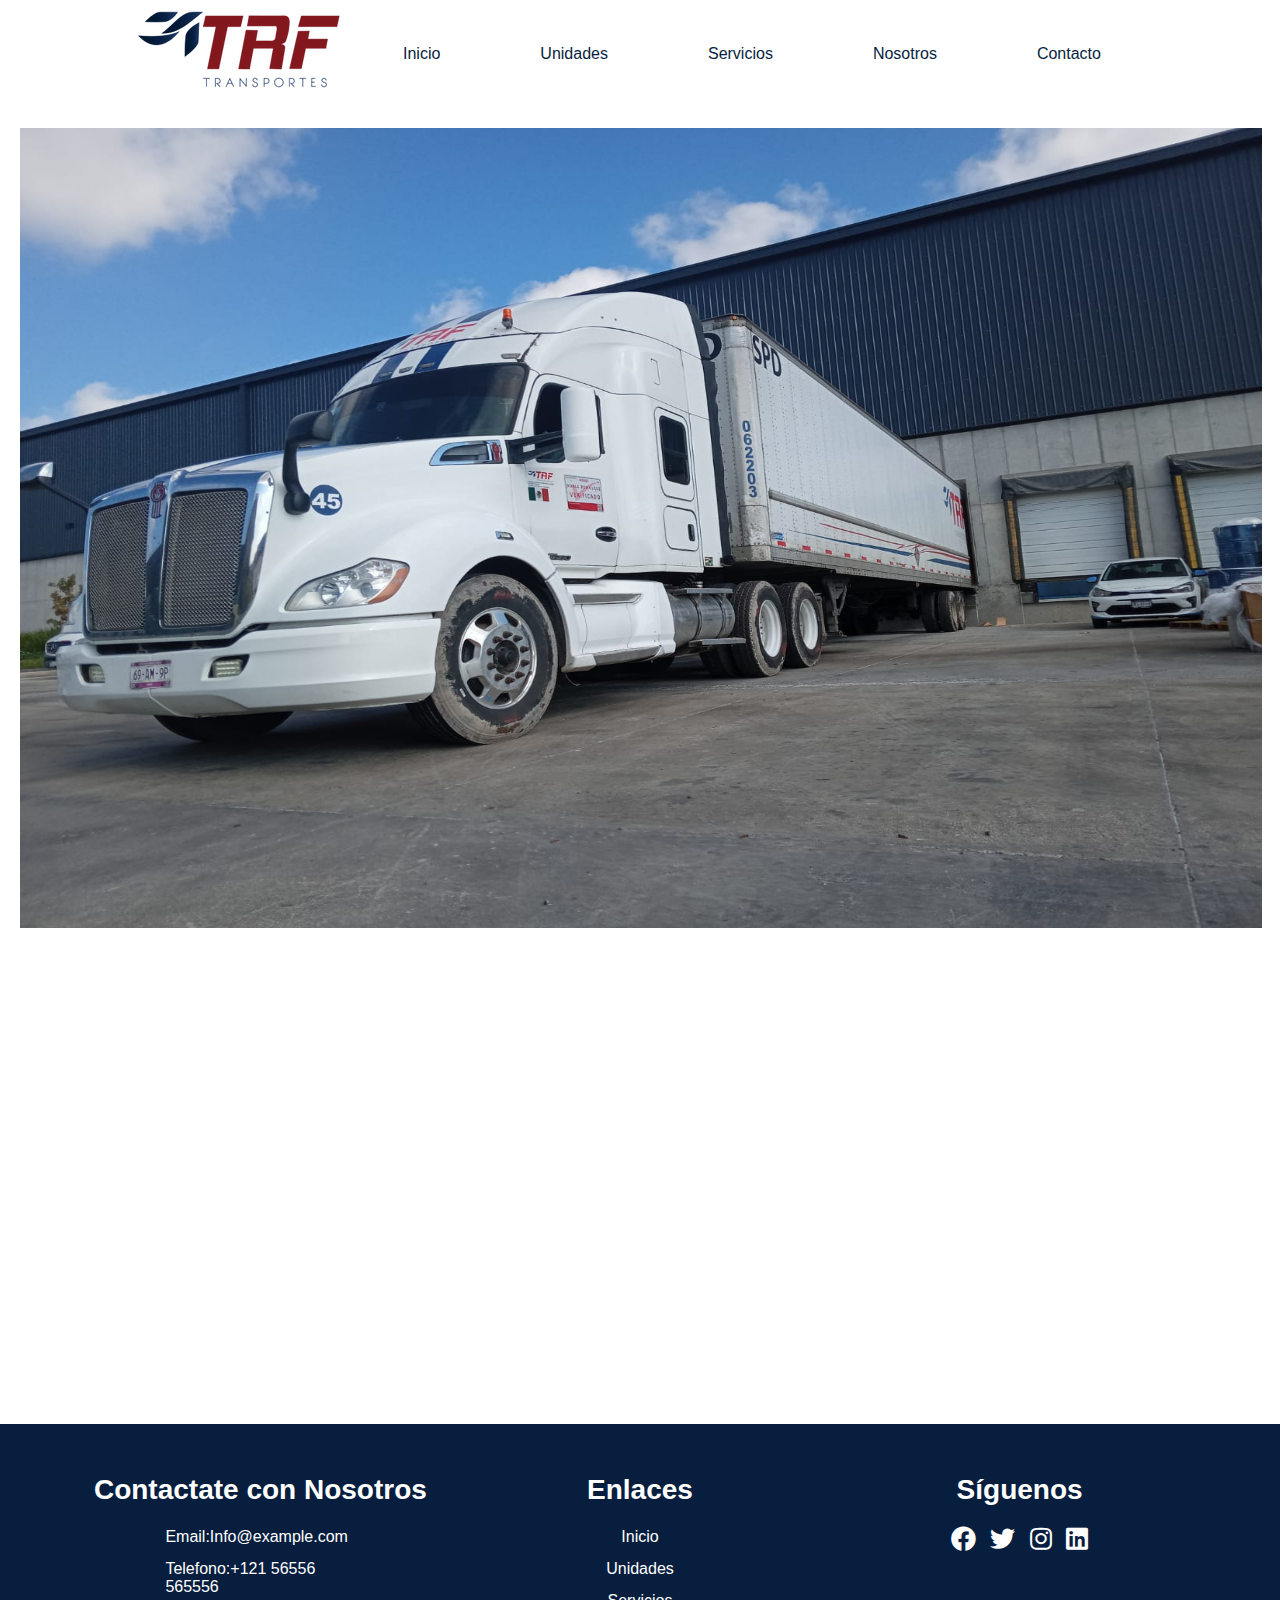
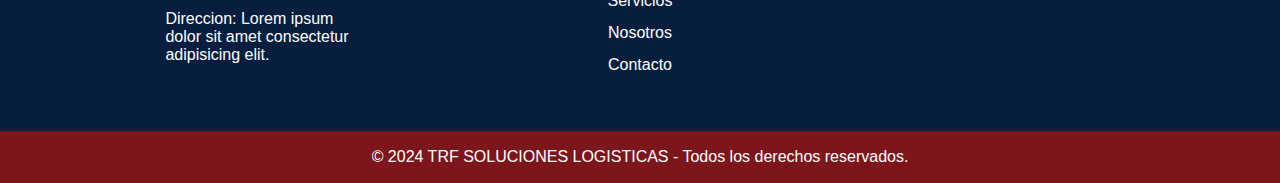
==== index.html @ c9418e79 "first commit" ====
<!DOCTYPE html>
<html lang="es">
<head>
    <meta charset="UTF-8">
    <meta name="viewport" content="width=device-width, initial-scale=1.0">
    <title>TRF SOLUCIONES LOGISTICAS</title>
    <link rel="stylesheet" href="estilos.css">
    <link rel="stylesheet" href="https://cdnjs.cloudflare.com/ajax/libs/font-awesome/5.15.4/css/all.min.css">

</head>
<body>

<header>
    <div class="logo">
        <img src="imagenes/trf.logo.webp" alt="Logo">
    </div>
    <a href="index.html">Inicio</a>
    <a href="Unidades.html">Unidades</a>
    <a href="servicios.html">Servicios</a>
    <a href="nosotros.html">Nosotros</a>
    <a href="contacto.html">Contacto</a>
</header>

<div>
    <img src="imagenes/tractoejemplo.JPG" alt="tractoejemplo" id="tractoindex">    
</div>
<div>
    <h1>Nuestra Ubicación</h1>
    <iframe src="https://www.google.com/maps/embed?pb=!1m17!1m12!1m3!1d6289.325781570268!2d-100.03019178567547!3d20.39708993966433!2m3!1f0!2f0!3f0!3m2!1i1024!2i768!4f13.1!3m2!1m1!2zMjDCsDIzJzQ2LjEiTiAxMDDCsDAxJzM3LjkiVw!5e0!3m2!1ses-419!2smx!4v1715113355228!5m2!1ses-419!2smx" width="600" height="450" style="border:0;" allowfullscreen="" loading="lazy" referrerpolicy="no-referrer-when-downgrade"></iframe>
</div>
<footer>
    <div class="container">
        <div class="footer-content">
            <h3>Contactate con Nosotros</h3>
            <p>Email:Info@example.com</p>
            <p>Telefono:+121 56556 565556</p>
            <p>Direccion: Lorem ipsum dolor sit amet consectetur adipisicing elit.</p>
        </div>
        <div class="footer-content">
            <h3>Enlaces</h3>
             <ul class="list">
                <li><a href="index.html">Inicio</a></li>
                <li><a href="Unidades.html">Unidades</a></li>
                <li><a href="servicios.html">Servicios</a></li>
                <li><a href="nosotros.html">Nosotros</a></li>
                <li><a href="contacto.html">Contacto</a></li>
             </ul>
        </div>
        <div class="footer-content">
            <h3>Síguenos</h3>
            <ul class="social-icons">
             <li><a href=""><i class="fab fa-facebook"></i></a></li>
             <li><a href=""><i class="fab fa-twitter"></i></a></li>
             <li><a href=""><i class="fab fa-instagram"></i></a></li>
             <li><a href=""><i class="fab fa-linkedin"></i></a></li>
            </ul>
            </div>
    </div>
    <div class="bottom-bar">
        <p>&copy;  2024 TRF SOLUCIONES LOGISTICAS - Todos los derechos reservados.</p>
    </div>
</footer>
</body>
</html>
---- estilos.css ----
body {
    font-family: Arial, sans-serif;
    margin: 0;
    padding: 0;
}
header {
    background-color: #ffffff;
    overflow: hidden;
    margin-left: 10%;
}
header a {
    float: left;
    display: block;
    color: #071e3e;
    text-align: center;
    padding: 45px 50px;
    text-decoration: none;
}
header a:hover {
    background-color: #071e3e;
    color: rgb(255, 243, 243);
}
.logo {
    float: left;
    padding: 5px;
}

#tractoindex{
    padding: 20px;
    width: 97%;
    height: 800PX;
}

/* Estilos para la página de unidades */
.contenedor-unidades {
    display: flex;
    flex-wrap: wrap;
    justify-content: space-around;
    padding: 20px;
}

.unidad {
    width: 300px;
    margin-bottom: 20px;
    box-shadow: 0 4px 8px rgba(0, 0, 0, 0.1);
    border-radius: 10px;
    overflow: hidden;
}

.unidad img {
    width: 100%;
    height: auto;
    border-radius: 10px 10px 0 0; /* Redondea solo la esquina superior */
}

.descripcion {
    padding: 15px;
    background-color: #f8f9fa;
}

.descripcion h3 {
    margin-top: 0;
}

.descripcion p {
    margin-bottom: 0;
}



/* Estilos para la sección de nosotros */
.contenido-nosotros {
    margin-bottom: 40px;
}

.mision-vision-valores {
    display: flex;
    justify-content: space-between;
}

.mision,
.vision,
.valores {
    flex: 1;
    text-align: center;
    padding: 20px;
    border: 1px solid #ccc;
    border-radius: 5px;
}

.mision h2,
.vision h2,
.valores h2 {
    margin-top: 0;
}

.valores ul {
    padding: 0;
    list-style: none;
}

.valores ul li {
    margin-bottom: 5px;
}

/*Estilos para footer */

*{
    margin: 0;
    padding: 0;
    font-family: Arial, Helvetica, sans-serif;
    font-size: 16px;
    color: white;
}
footer{
    background: #071e3e;
    padding-top: 50px;
}
.container{
    width: 1140px;
    margin: auto;
    display: flex;
    justify-content: center;
}
.footer-content{
    width: 33.3%;
}
h3{
    font-size: 28px;
    margin-bottom: 15px;
    text-align: center;
}
.footer-content p{
    width:190px;
    margin: auto;
    padding: 7px;
}
.footer-content ul{
    text-align: center;
}
.list{
    padding: 0;
}
.list li{
    width: auto;
    text-align: center;
    list-style-type:none;
    padding: 7px;
    position: relative;
}
.list li::before{
    content: '';
    position: absolute;
    transform: translate(-50%,-50%);
    left: 50%;
    top: 100%;
    width: 0;
    height: 2px;
    background: #7c161c;
    transition-duration: .5s;
}
.list li:hover::before{
    width: 70px;
}
.social-icons{
    text-align: center;
    padding: 0;
}
.social-icons li{
    display: inline-block;
    text-align: center;
    padding: 5px;
}
.social-icons i{
    color: white;
    font-size: 25px;
}
a{
    text-decoration: none;
}
a:hover{
    color: #ffffff;
}
.social-icons i:hover{
    color: #7c161c;
}
.bottom-bar{
    background: #7c161c;
    text-align: center;
    padding: 10px 0;
    margin-top: 50px;
}
.bottom-bar p{
    color: #ffffff;
    margin: 0;
    font-size: 16px;
    padding: 7px;
}
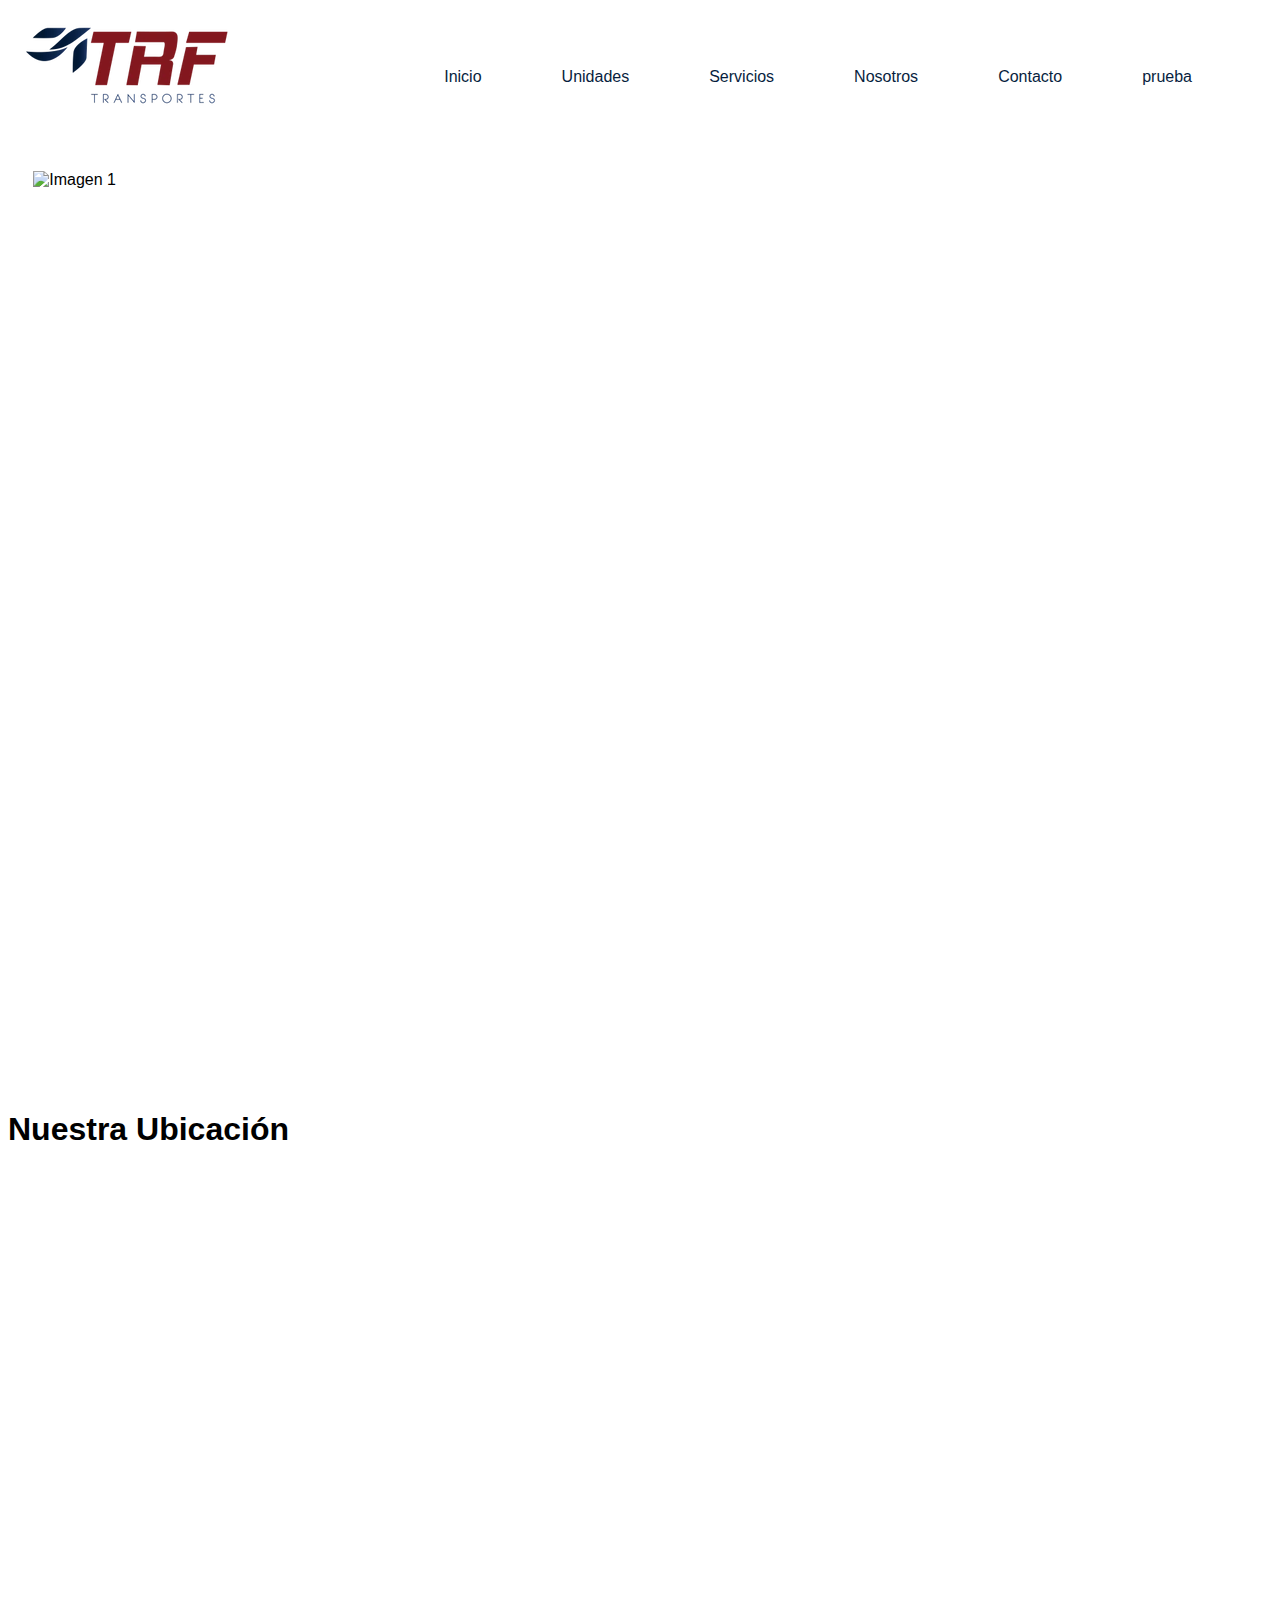
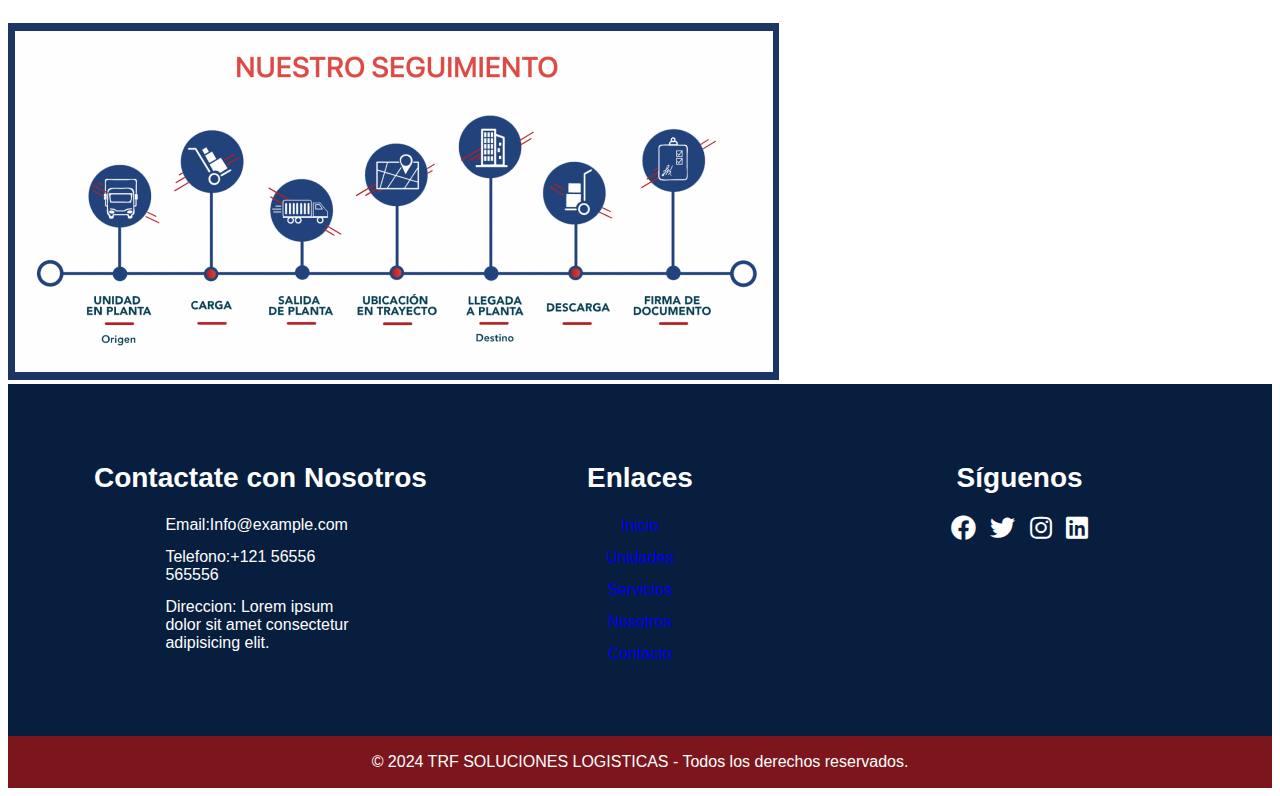
==== commit 20440756: "first commit" ====
--- a/index.html
+++ b/index.html
@@ -6,59 +6,81 @@
     <title>TRF SOLUCIONES LOGISTICAS</title>
     <link rel="stylesheet" href="estilos.css">
     <link rel="stylesheet" href="https://cdnjs.cloudflare.com/ajax/libs/font-awesome/5.15.4/css/all.min.css">
-
+    <script src="script.js"></script>
 </head>
 <body>
+    <header>
+        <div class="logo">
+            <img src="imagenes/trf.logo.webp" alt="Logo">
+        </div>
+        <nav>
+            <a href="index.html">Inicio</a>
+            <a href="Unidades.html">Unidades</a>
+            <a href="servicios.html">Servicios</a>
+            <a href="nosotros.html">Nosotros</a>
+            <a href="contacto.html">Contacto</a>
+            <a href="prueba.html">prueba</a>
 
-<header>
-    <div class="logo">
-        <img src="imagenes/trf.logo.webp" alt="Logo">
+            
+    </nav>
+    </header>
+
+    <div class="carousel">
+        <div class="carousel-inner">
+            <div class="carousel-item active">
+                <img src="imagenes/montana.jpg" alt="Imagen 1">
+            </div>
+            <div class="carousel-item">
+                <img src="imagenes/carr1.jpg" alt="Imagen 2">
+            </div>
+            <div class="carousel-item">
+                <img src="imagenes/tractoejemplo.JPG" alt="Imagen 3">
+            </div>
+        </div>
+        <a class="carousel-control prev" onclick="prevSlide()">&#10094;</a>
+        <a class="carousel-control next" onclick="nextSlide()">&#10095;</a>
     </div>
-    <a href="index.html">Inicio</a>
-    <a href="Unidades.html">Unidades</a>
-    <a href="servicios.html">Servicios</a>
-    <a href="nosotros.html">Nosotros</a>
-    <a href="contacto.html">Contacto</a>
-</header>
 
-<div>
-    <img src="imagenes/tractoejemplo.JPG" alt="tractoejemplo" id="tractoindex">    
-</div>
-<div>
-    <h1>Nuestra Ubicación</h1>
-    <iframe src="https://www.google.com/maps/embed?pb=!1m17!1m12!1m3!1d6289.325781570268!2d-100.03019178567547!3d20.39708993966433!2m3!1f0!2f0!3f0!3m2!1i1024!2i768!4f13.1!3m2!1m1!2zMjDCsDIzJzQ2LjEiTiAxMDDCsDAxJzM3LjkiVw!5e0!3m2!1ses-419!2smx!4v1715113355228!5m2!1ses-419!2smx" width="600" height="450" style="border:0;" allowfullscreen="" loading="lazy" referrerpolicy="no-referrer-when-downgrade"></iframe>
-</div>
-<footer>
-    <div class="container">
-        <div class="footer-content">
-            <h3>Contactate con Nosotros</h3>
-            <p>Email:Info@example.com</p>
-            <p>Telefono:+121 56556 565556</p>
-            <p>Direccion: Lorem ipsum dolor sit amet consectetur adipisicing elit.</p>
+    <div>
+        <h1>Nuestra Ubicación</h1>
+        <iframe src="https://www.google.com/maps/embed?pb=!1m17!1m12!1m3!1d6289.325781570268!2d-100.03019178567547!3d20.39708993966433!2m3!1f0!2f0!3f0!3m2!1i1024!2i768!4f13.1!3m2!1m1!2zMjDCsDIzJzQ2LjEiTiAxMDDCsDAxJzM3LjkiVw!5e0!3m2!1ses-419!2smx!4v1715113355228!5m2!1ses-419!2smx" width="600" height="450" style="border:0;" allowfullscreen="" loading="lazy" referrerpolicy="no-referrer-when-downgrade"></iframe>
+    </div>
+    <div class="seguimiento">
+        <img src="imagenes/seguimiento.png" alt="seguimiento">
+    </div>
+    <footer>
+        <div class="container">
+            <div class="footer-content">
+                <h3>Contactate con Nosotros</h3>
+                <p>Email:Info@example.com</p>
+                <p>Telefono:+121 56556 565556</p>
+                <p>Direccion: Lorem ipsum dolor sit amet consectetur adipisicing elit.</p>
+            </div>
+            <div class="footer-content">
+                <h3>Enlaces</h3>
+                <ul class="list">
+                    <li><a href="index.html">Inicio</a></li>
+                    <li><a href="Unidades.html">Unidades</a></li>
+                    <li><a href="servicios.html">Servicios</a></li>
+                    <li><a href="nosotros.html">Nosotros</a></li>
+                    <li><a href="contacto.html">Contacto</a></li>
+                </ul>
+            </div>
+            <div class="footer-content">
+                <h3>Síguenos</h3>
+                <ul class="social-icons">
+                    <li><a href=""><i class="fab fa-facebook"></i></a></li>
+                    <li><a href=""><i class="fab fa-twitter"></i></a></li>
+                    <li><a href=""><i class="fab fa-instagram"></i></a></li>
+                    <li><a href=""><i class="fab fa-linkedin"></i></a></li>
+                </ul>
+            </div>
         </div>
-        <div class="footer-content">
-            <h3>Enlaces</h3>
-             <ul class="list">
-                <li><a href="index.html">Inicio</a></li>
-                <li><a href="Unidades.html">Unidades</a></li>
-                <li><a href="servicios.html">Servicios</a></li>
-                <li><a href="nosotros.html">Nosotros</a></li>
-                <li><a href="contacto.html">Contacto</a></li>
-             </ul>
+        <div class="bottom-bar">
+            <p>&copy;  2024 TRF SOLUCIONES LOGISTICAS - Todos los derechos reservados.</p>
         </div>
-        <div class="footer-content">
-            <h3>Síguenos</h3>
-            <ul class="social-icons">
-             <li><a href=""><i class="fab fa-facebook"></i></a></li>
-             <li><a href=""><i class="fab fa-twitter"></i></a></li>
-             <li><a href=""><i class="fab fa-instagram"></i></a></li>
-             <li><a href=""><i class="fab fa-linkedin"></i></a></li>
-            </ul>
-            </div>
-    </div>
-    <div class="bottom-bar">
-        <p>&copy;  2024 TRF SOLUCIONES LOGISTICAS - Todos los derechos reservados.</p>
-    </div>
-</footer>
+    </footer>
+
+    <script src="scripts.js"></script>
 </body>
 </html>
--- a/estilos.css
+++ b/estilos.css
@@ -1,34 +1,38 @@
 body {
     font-family: Arial, sans-serif;
-    margin: 0;
-    padding: 0;
+    background-color: white;
 }
 header {
-    background-color: #ffffff;
+    background-color: rgb(255, 255, 255);
     overflow: hidden;
-    margin-left: 10%;
+    margin-left: 0%;
 }
 header a {
-    float: left;
+    float: right;
     display: block;
     color: #071e3e;
     text-align: center;
-    padding: 45px 50px;
+    padding: 30px 40px;
     text-decoration: none;
 }
+
+header nav{
+    float: right;
+    display: flex;
+    color: #071e3e;
+    text-align: center;
+    padding: 30px 40px;
+    text-decoration: none;
+}
+
 header a:hover {
     background-color: #071e3e;
     color: rgb(255, 243, 243);
+    border-radius: 10px;
 }
 .logo {
     float: left;
-    padding: 5px;
-}
-
-#tractoindex{
-    padding: 20px;
-    width: 97%;
-    height: 800PX;
+    padding: 1%;
 }
 
 /* Estilos para la página de unidades */
@@ -103,55 +107,61 @@
     margin-bottom: 5px;
 }
 
-/*Estilos para footer */
-
-*{
-    margin: 0;
-    padding: 0;
-    font-family: Arial, Helvetica, sans-serif;
-    font-size: 16px;
-    color: white;
-}
-footer{
+/* Estilos para footer */
+footer {
     background: #071e3e;
     padding-top: 50px;
-}
-.container{
+    color: white; /* Establecer el color de las letras del pie de página */
+}
+
+/* Selector específico para el texto del pie de página */
+footer p {
+    color: white; /* Cambiar el color del texto del pie de página a blanco */
+}
+
+.container {
     width: 1140px;
     margin: auto;
     display: flex;
     justify-content: center;
 }
-.footer-content{
+
+.footer-content {
     width: 33.3%;
 }
-h3{
+
+h3 {
     font-size: 28px;
     margin-bottom: 15px;
     text-align: center;
 }
-.footer-content p{
-    width:190px;
+
+.footer-content p {
+    width: 190px;
     margin: auto;
     padding: 7px;
 }
-.footer-content ul{
-    text-align: center;
-}
-.list{
+
+.footer-content ul {
+    text-align: center;
+}
+
+.list {
     padding: 0;
 }
-.list li{
+
+.list li {
     width: auto;
     text-align: center;
-    list-style-type:none;
+    list-style-type: none;
     padding: 7px;
     position: relative;
 }
-.list li::before{
+
+.list li::before {
     content: '';
     position: absolute;
-    transform: translate(-50%,-50%);
+    transform: translate(-50%, -50%);
     left: 50%;
     top: 100%;
     width: 0;
@@ -159,42 +169,194 @@
     background: #7c161c;
     transition-duration: .5s;
 }
-.list li:hover::before{
+
+.list li:hover::before {
     width: 70px;
 }
-.social-icons{
+
+.social-icons {
     text-align: center;
     padding: 0;
 }
-.social-icons li{
+
+.social-icons li {
     display: inline-block;
     text-align: center;
     padding: 5px;
 }
-.social-icons i{
+
+.social-icons i {
     color: white;
     font-size: 25px;
 }
-a{
+
+a {
     text-decoration: none;
 }
-a:hover{
+
+a:hover {
     color: #ffffff;
 }
-.social-icons i:hover{
+
+.social-icons i:hover {
     color: #7c161c;
 }
-.bottom-bar{
+
+.bottom-bar {
     background: #7c161c;
     text-align: center;
     padding: 10px 0;
     margin-top: 50px;
 }
-.bottom-bar p{
+
+.bottom-bar p {
     color: #ffffff;
     margin: 0;
     font-size: 16px;
     padding: 7px;
 }
 
-
+/* estilos para la seccion de nosotros */
+/* Estilos para la sección de contacto */
+.container-contacto {
+    display: flex;
+    justify-content: space-between; /* Distribuye los elementos en el contenedor */
+    align-items: flex-start; /* Alinea los elementos en la parte superior */
+    padding: 50px 0;
+}
+
+.contacto-info {
+    width: 45%; /* Ancho de la parte de la información de contacto */
+}
+
+.formulario-contacto {
+    width: 45%; /* Ancho del formulario */
+}
+
+/* Estilos para el formulario */
+.formulario-contacto form {
+    padding: 20px;
+    background-color: #f8f9fa; /* Color de fondo del formulario */
+    border-radius: 10px;
+    box-shadow: 0 0 10px rgba(0, 0, 0, 0.1); /* Sombra */
+}
+
+.formulario-contacto .form-label {
+    display: block;
+    margin-bottom: 10px;
+    font-weight: bold;
+}
+
+.formulario-contacto .form-control,
+.formulario-contacto .form-select,
+.formulario-contacto .form-textarea {
+    width: 100%;
+    padding: 10px;
+    margin-bottom: 20px;
+    border: 1px solid #ccc;
+    border-radius: 5px;
+    box-sizing: border-box;
+}
+
+.formulario-contacto .btn-submit {
+    background-color: #071e3e; /* Color de fondo del botón */
+    color: white; /* Color del texto del botón */
+    padding: 10px 20px;
+    border: none;
+    border-radius: 5px;
+    cursor: pointer;
+    font-size: 16px;
+}
+
+.formulario-contacto .btn-submit:hover {
+    background-color: #04345e; /* Cambia el color de fondo al pasar el mouse */
+}
+
+/*servicios ---------------------------------*/
+
+/* Estilos para la sección de servicios */
+#servicios {
+    background-color: #f9f9f9;
+    padding: 50px 0;
+    text-align: center;
+}
+
+.contenido-servicios {
+    max-width: 1200px;
+    margin: 0 auto;
+    display: flex;
+    flex-wrap: wrap;
+    justify-content: space-around;
+    align-items: stretch; /* Alinear elementos verticalmente */
+}
+
+.servicio {
+    width: 45%;
+    margin-bottom: 30px;
+    padding: 20px;
+    background-color: #fff;
+    box-shadow: 0 4px 8px rgba(0, 0, 0, 0.1);
+    display: flex;
+    flex-direction: column; /* Mostrar elementos en columna */
+    align-items: center; /* Alinear elementos al centro */
+    text-align: center;
+}
+
+.servicio img {
+    max-width: 150px; /* Tamaño máximo de la imagen */
+    height: auto;
+    margin-bottom: 20px; /* Espacio inferior entre la imagen y el texto */
+}
+
+/* Estilos para dispositivos móviles */
+@media only screen and (max-width: 768px) {
+    .servicio {
+        width: 90%; /* Ancho del servicio al 90% en dispositivos móviles */
+    }
+
+    .servicio img {
+        max-width: 100%; /* Ajustar el ancho máximo de la imagen en dispositivos móviles */
+    }
+}
+
+/*carrucel */
+
+.carousel {
+    position: relative;
+    max-width: 100%;
+    /*height: 30%;*/
+    margin: 2%;
+    overflow: hidden;
+}
+
+.carousel-inner {
+    display: flex;
+    transition: transform 0.5s ease-in-out;
+}
+
+.carousel-item {
+    min-width: 100%;
+    box-sizing: border-box;
+}
+
+.carousel-item img {
+    width: 100%;
+}
+
+.carousel-control {
+    position: absolute;
+    top: 50%;
+    transform: translateY(-50%);
+    font-size: 2em;
+    color: white;
+    cursor: pointer;
+    user-select: none;
+}
+
+.carousel-control.prev {
+    left: 10px;
+}
+
+.carousel-control.next {
+    right: 10px;
+}
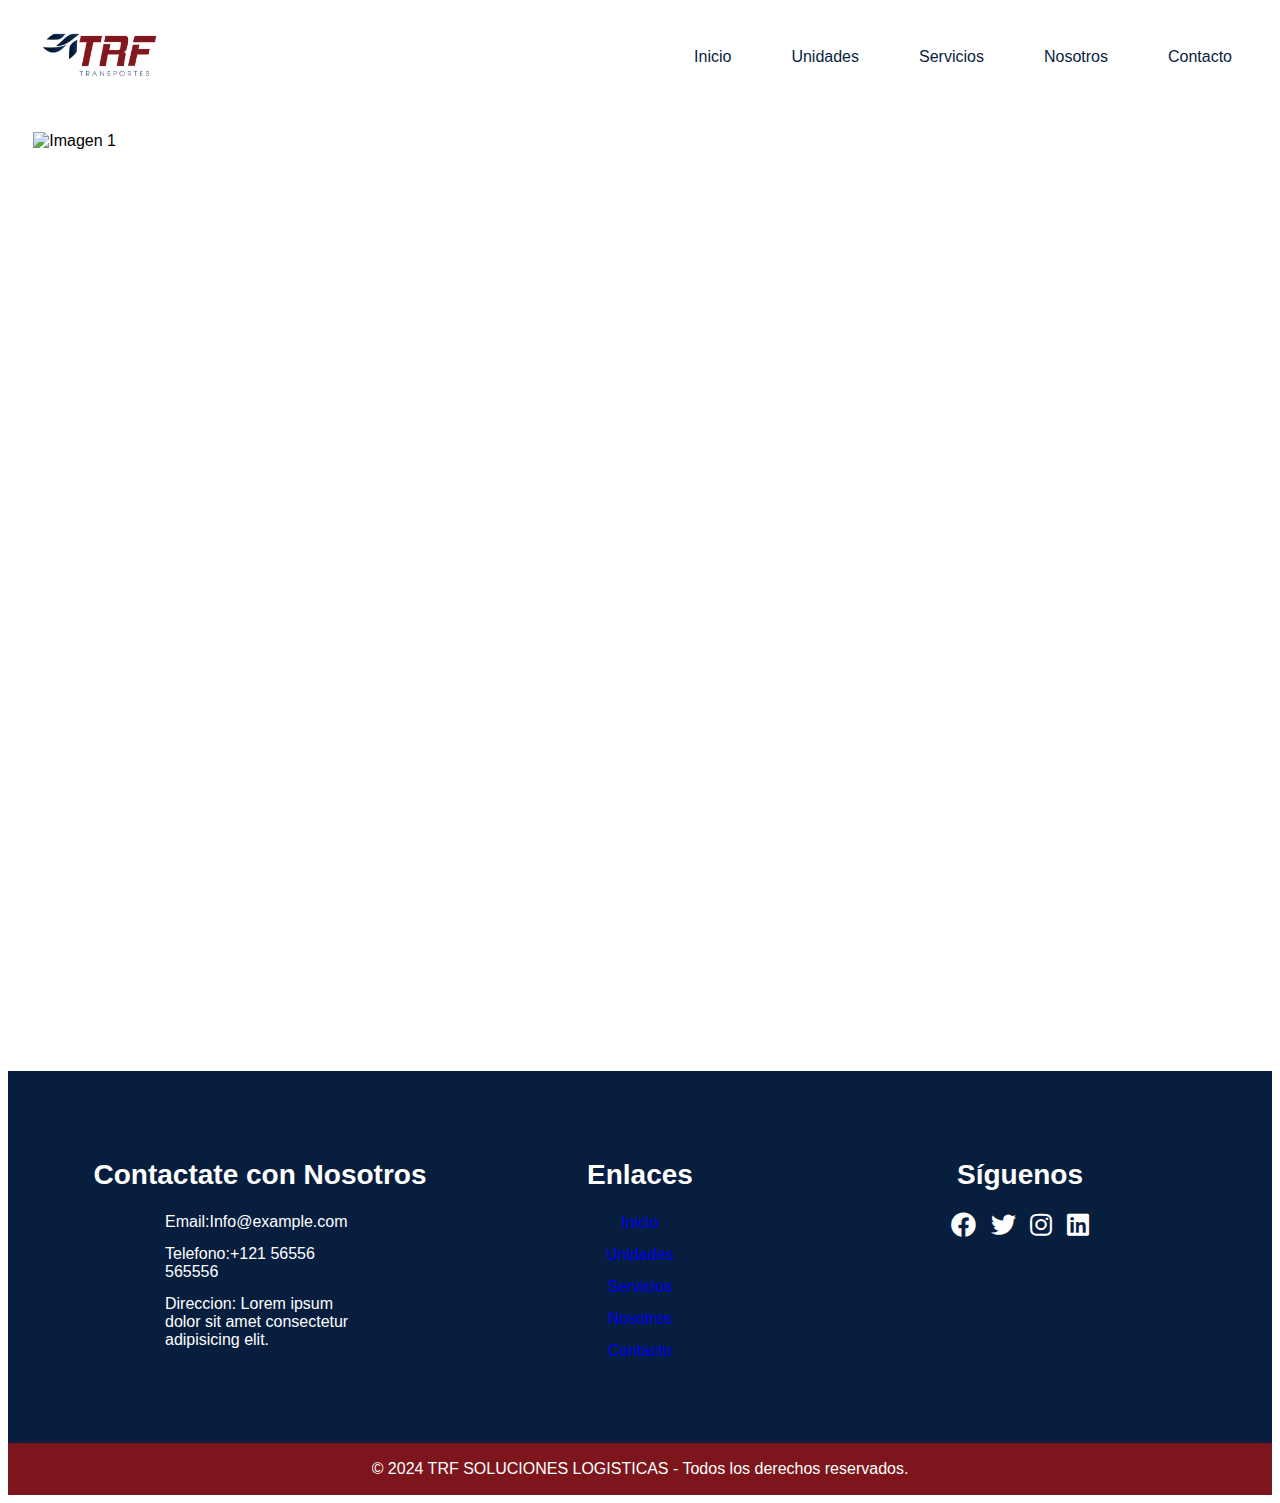
==== commit ec9405bc: "first commit" ====
--- a/index.html
+++ b/index.html
@@ -15,15 +15,22 @@
         </div>
         <nav>
             <a href="index.html">Inicio</a>
-            <a href="Unidades.html">Unidades</a>
+            <a href="unidades.html">Unidades</a>
             <a href="servicios.html">Servicios</a>
             <a href="nosotros.html">Nosotros</a>
             <a href="contacto.html">Contacto</a>
-            <a href="prueba.html">prueba</a>
-
-            
-    </nav>
+        </nav>
+        <div class="menu-icon">
+            <i class="fas fa-bars"></i>
+        </div>
     </header>
+    <script>
+        document.addEventListener('DOMContentLoaded', function() {
+            document.querySelector('.menu-icon').addEventListener('click', function() {
+                document.querySelector('nav').classList.toggle('active');
+            });
+        });
+    </script>
 
     <div class="carousel">
         <div class="carousel-inner">
@@ -41,13 +48,10 @@
         <a class="carousel-control next" onclick="nextSlide()">&#10095;</a>
     </div>
 
-    <div>
-        <h1>Nuestra Ubicación</h1>
-        <iframe src="https://www.google.com/maps/embed?pb=!1m17!1m12!1m3!1d6289.325781570268!2d-100.03019178567547!3d20.39708993966433!2m3!1f0!2f0!3f0!3m2!1i1024!2i768!4f13.1!3m2!1m1!2zMjDCsDIzJzQ2LjEiTiAxMDDCsDAxJzM3LjkiVw!5e0!3m2!1ses-419!2smx!4v1715113355228!5m2!1ses-419!2smx" width="600" height="450" style="border:0;" allowfullscreen="" loading="lazy" referrerpolicy="no-referrer-when-downgrade"></iframe>
-    </div>
-    <div class="seguimiento">
+   
+    <!--<div class="seguimiento">
         <img src="imagenes/seguimiento.png" alt="seguimiento">
-    </div>
+    </div>-->
     <footer>
         <div class="container">
             <div class="footer-content">
@@ -81,6 +85,6 @@
         </div>
     </footer>
 
-    <script src="scripts.js"></script>
+    <!--<script src="scripts.js"></script> -->
 </body>
 </html>
--- a/estilos.css
+++ b/estilos.css
@@ -1,27 +1,31 @@
 body {
     font-family: Arial, sans-serif;
-    background-color: white;
-}
+    background: white;
+}
+
+/* Estilos básicos para el header */
 header {
     background-color: rgb(255, 255, 255);
     overflow: hidden;
-    margin-left: 0%;
-}
-header a {
-    float: right;
-    display: block;
+    padding: 10px 20px;
+    display: flex;
+    justify-content: space-between;
+    align-items: center;
+}
+
+header .logo img {
+    height: 50px;
+}
+
+nav {
+    display: flex;
+    gap: 20px;
+}
+
+nav a {
     color: #071e3e;
     text-align: center;
-    padding: 30px 40px;
-    text-decoration: none;
-}
-
-header nav{
-    float: right;
-    display: flex;
-    color: #071e3e;
-    text-align: center;
-    padding: 30px 40px;
+    padding: 10px 20px;
     text-decoration: none;
 }
 
@@ -30,6 +34,60 @@
     color: rgb(255, 243, 243);
     border-radius: 10px;
 }
+
+/* Estilos para el icono del menú en móviles */
+.menu-icon {
+    display: none;
+    font-size: 24px;
+    cursor: pointer;
+}
+
+/* Media queries para pantallas más pequeñas */
+@media (max-width: 768px) {
+    nav {
+        display: none;
+        flex-direction: column;
+        width: 100%;
+        text-align: center;
+    }
+    
+    nav.active {
+        display: flex;
+    }
+
+    .menu-icon {
+        display: block;
+    }
+
+    nav a {
+        padding: 15px;
+        border-top: 1px solid #071e3e;
+        border-bottom: 1px solid #071e3e;
+    }
+
+    header {
+        flex-direction: column;
+        align-items: flex-start;
+    }
+
+    .logo {
+        margin-bottom: 10px;
+    }
+}
+
+
+h4{
+    font-size: 120%;
+    padding: 0.5%;
+    color: #071e3e;
+}
+
+h1{
+    font-size: 200%;
+    padding: 0.5%;
+    color: #7c161c;
+}
+
 .logo {
     float: left;
     padding: 1%;
@@ -79,39 +137,57 @@
 
 .mision-vision-valores {
     display: flex;
-    justify-content: space-between;
+    flex-wrap: wrap;
+    justify-content: space-around;
+    padding: 20px;
 }
 
 .mision,
 .vision,
 .valores {
-    flex: 1;
-    text-align: center;
-    padding: 20px;
-    border: 1px solid #ccc;
-    border-radius: 5px;
+    width: 450px;
+    margin-bottom: 20px;
+    border-radius: 10px;
+    background-color: #7c161c;
 }
 
 .mision h2,
 .vision h2,
 .valores h2 {
-    margin-top: 0;
+    font-family: monospace;
+    margin-top: 10px;
+    margin-left: 10px;
+    color: white;
 }
 
 .valores ul {
-    padding: 0;
-    list-style: none;
+    padding: 2%;
+    list-style: disc;
+    color: #ccc;
 }
 
 .valores ul li {
-    margin-bottom: 5px;
-}
-
+    margin-bottom: 10px;
+
+}
+
+.mision p,
+.vision p,
+.valores p {
+    color: white;
+    padding: 2%;
+}
+
+.vision{
+    background-color: #04345e;
+}
+
+/* Estilos para footer */
 /* Estilos para footer */
 footer {
     background: #071e3e;
     padding-top: 50px;
-    color: white; /* Establecer el color de las letras del pie de página */
+    color: rgb(255, 255, 255); /* Establecer el color de las letras del pie de página */
 }
 
 /* Selector específico para el texto del pie de página */
@@ -120,14 +196,17 @@
 }
 
 .container {
-    width: 1140px;
+    width: 100%;
+    max-width: 1140px;
     margin: auto;
     display: flex;
+    flex-wrap: unset; /* Permite que los elementos se ajusten en varias filas */
     justify-content: center;
 }
 
 .footer-content {
     width: 33.3%;
+    padding: 10px; /* Añade un padding para separación entre columnas */
 }
 
 h3 {
@@ -216,7 +295,18 @@
     padding: 7px;
 }
 
-/* estilos para la seccion de nosotros */
+/* Media Queries para pantallas más pequeñas */
+@media (max-width: 768px) {
+    .footer-content {
+        width: 100%; /* Las columnas ocupan el 100% del ancho en pantallas pequeñas */
+    }
+    
+    .footer-content p {
+        width: auto; /* Ajusta el ancho de los párrafos */
+    }
+}
+
+
 /* Estilos para la sección de contacto */
 .container-contacto {
     display: flex;
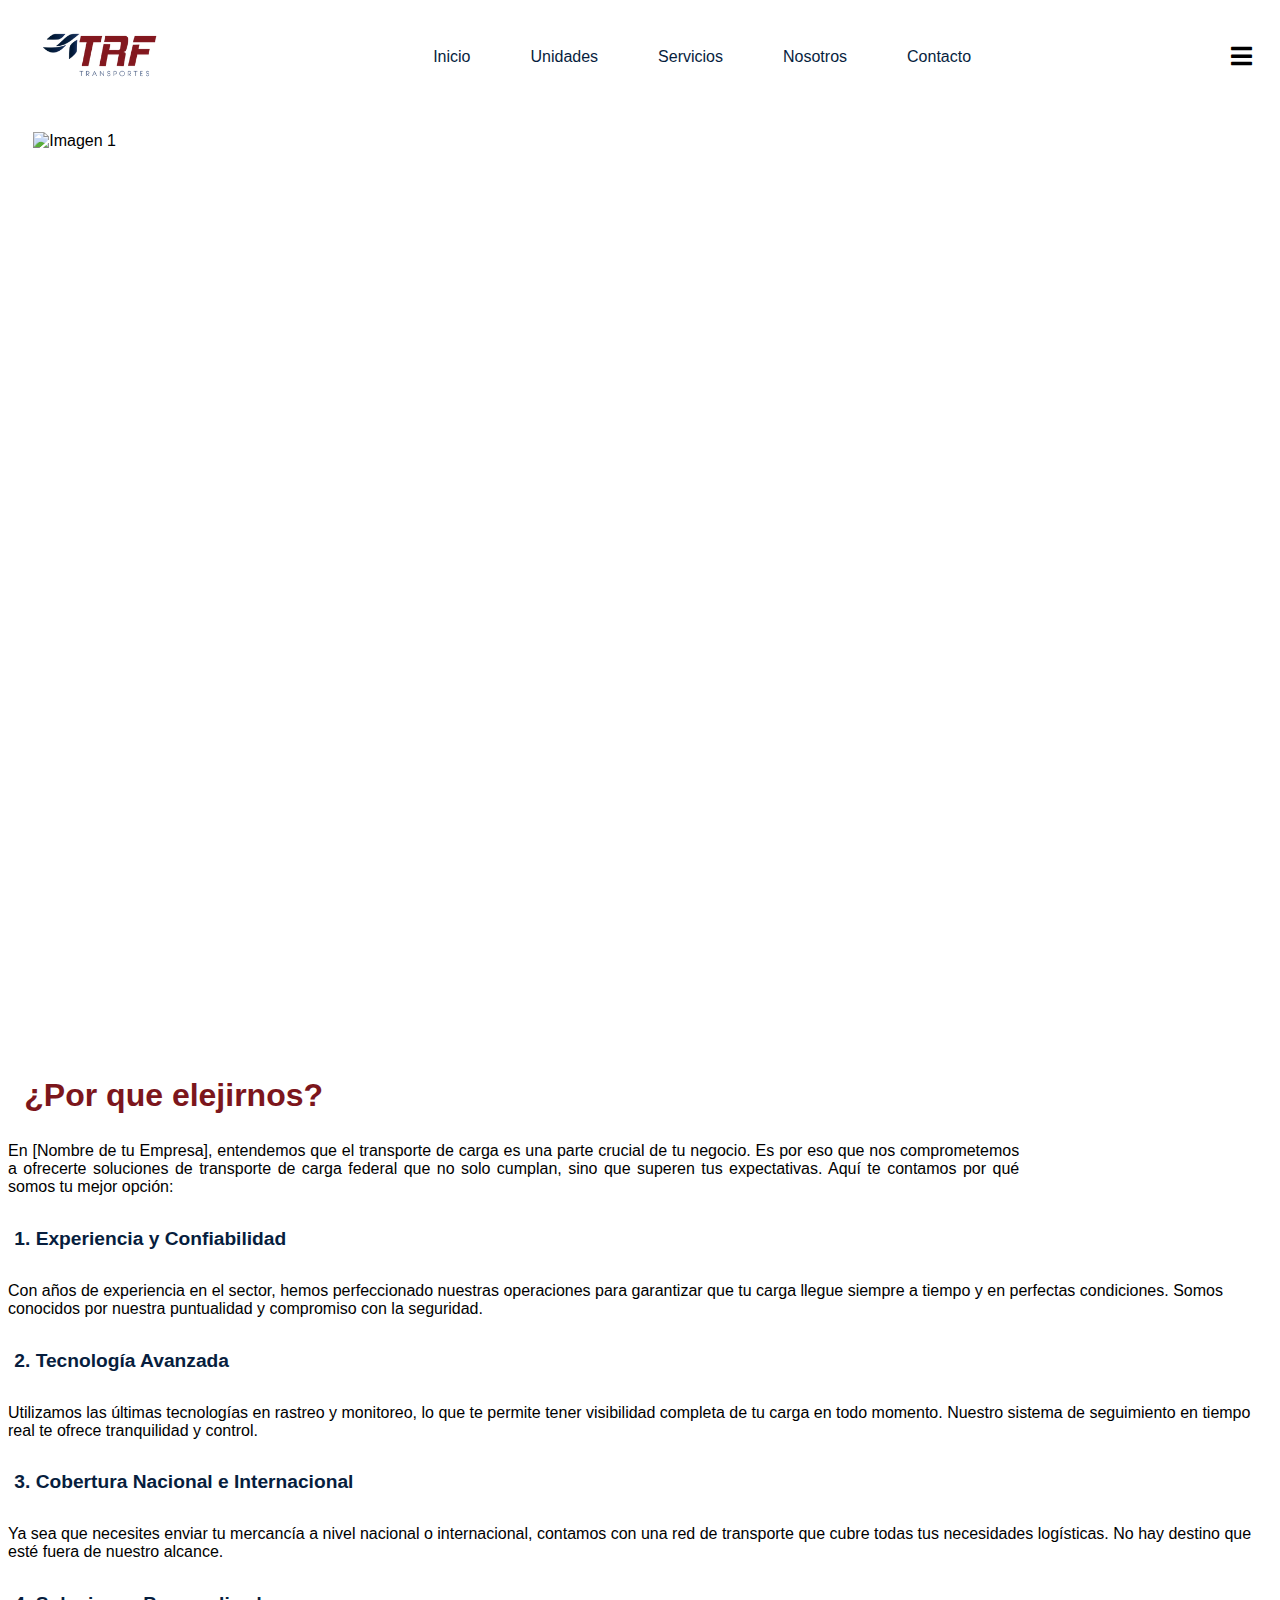
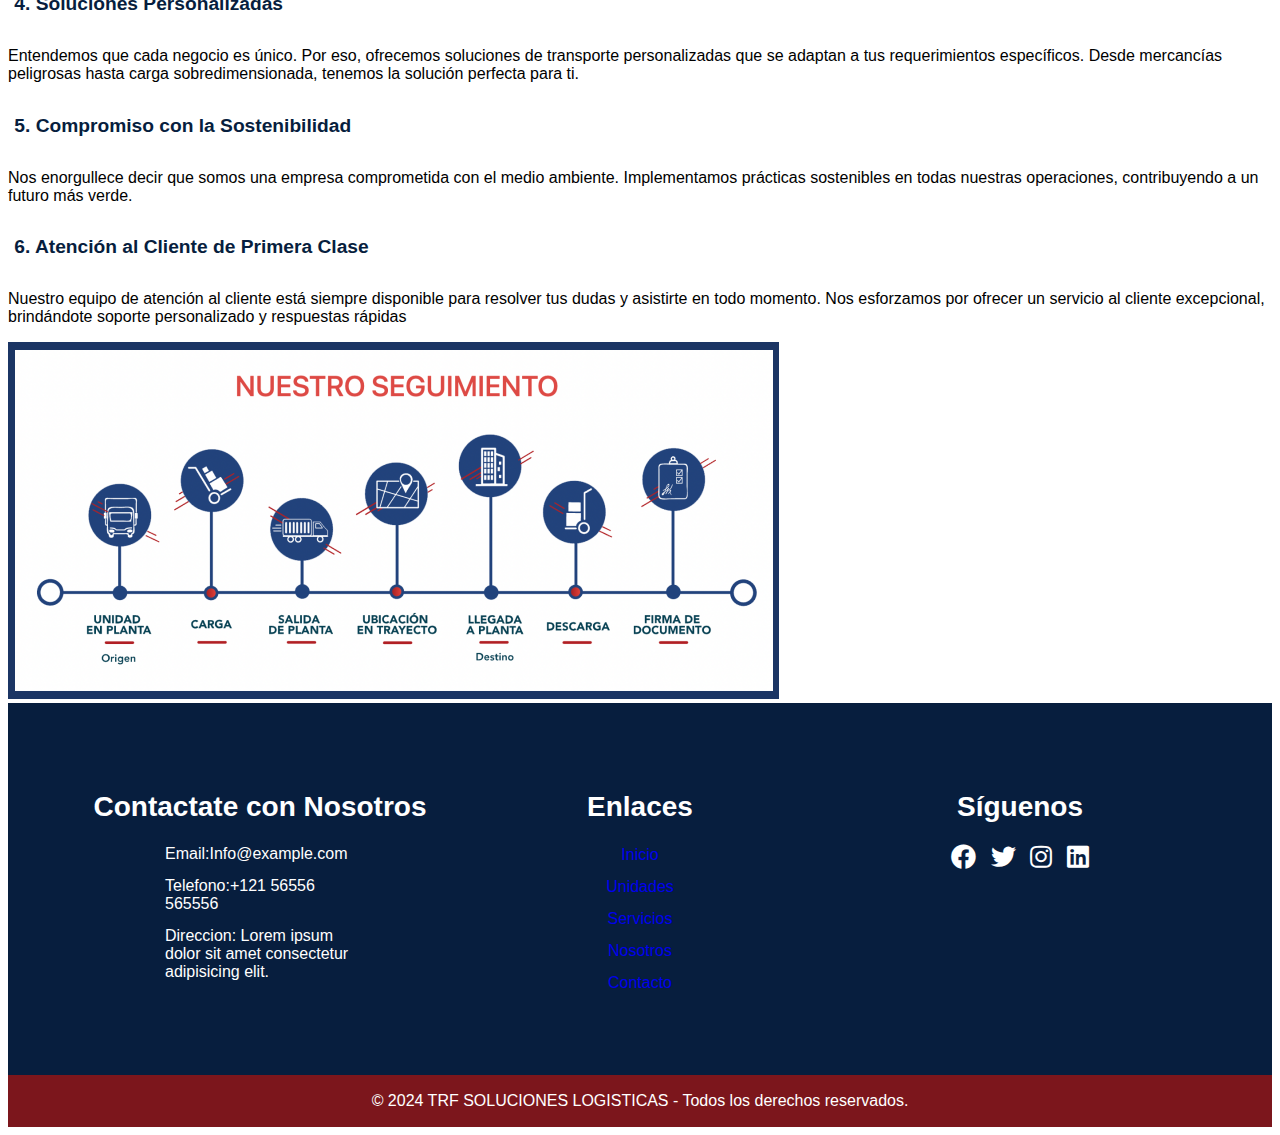
==== commit b422bf50: "first commit" ====
--- a/index.html
+++ b/index.html
@@ -15,7 +15,7 @@
         </div>
         <nav>
             <a href="index.html">Inicio</a>
-            <a href="unidades.html">Unidades</a>
+            <a href="Unidades.html">Unidades</a>
             <a href="servicios.html">Servicios</a>
             <a href="nosotros.html">Nosotros</a>
             <a href="contacto.html">Contacto</a>
@@ -49,9 +49,42 @@
     </div>
 
    
-    <!--<div class="seguimiento">
+    <div class="seguimiento" >
+        <h1 style="margin-left: 10px;"> ¿Por que elejirnos?</h1>
+        <p style="text-align: justify; width: 80%;">En [Nombre de tu Empresa], entendemos que el transporte de carga es una parte crucial de tu negocio. Es por eso que nos comprometemos a ofrecerte soluciones de transporte de carga federal que no solo cumplan, sino que superen tus expectativas. Aquí te contamos por qué somos tu mejor opción:
+
+            <p>
+                <h4>1. Experiencia y Confiabilidad</h4>
+            Con años de experiencia en el sector, hemos perfeccionado nuestras operaciones para garantizar que tu carga llegue siempre a tiempo y en perfectas condiciones. Somos conocidos por nuestra puntualidad y compromiso con la seguridad.
+            </p>
+                <h4>2. Tecnología Avanzada</h4>
+            Utilizamos las últimas tecnologías en rastreo y monitoreo, lo que te permite tener visibilidad completa de tu carga en todo momento. Nuestro sistema de seguimiento en tiempo real te ofrece tranquilidad y control.
+
+            <p> 
+                <h4>3. Cobertura Nacional e Internacional</h4>
+                Ya sea que necesites enviar tu mercancía a nivel nacional o internacional, contamos con una red de transporte que cubre todas tus necesidades logísticas. No hay destino que esté fuera de nuestro alcance.
+            </p>
+           
+            <p>
+                <h4>4. Soluciones Personalizadas</h4>
+            Entendemos que cada negocio es único. Por eso, ofrecemos soluciones de transporte personalizadas que se adaptan a tus requerimientos específicos. Desde mercancías peligrosas hasta carga sobredimensionada, tenemos la solución perfecta para ti.
+            
+            </p>
+
+            <p>
+                <h4>5. Compromiso con la Sostenibilidad</h4>
+                Nos enorgullece decir que somos una empresa comprometida con el medio ambiente. Implementamos prácticas sostenibles en todas nuestras operaciones, contribuyendo a un futuro más verde.
+            </p>
+            <p>
+                <h4>6. Atención al Cliente de Primera Clase</h4>
+                Nuestro equipo de atención al cliente está siempre disponible para resolver tus dudas y asistirte en todo momento. Nos esforzamos por ofrecer un servicio al cliente excepcional, brindándote soporte personalizado y respuestas rápidas</p>
+            </p>
+    </div>
+
+    <div>
         <img src="imagenes/seguimiento.png" alt="seguimiento">
-    </div>-->
+    </div>
+
     <footer>
         <div class="container">
             <div class="footer-content">
--- a/estilos.css
+++ b/estilos.css
@@ -37,7 +37,7 @@
 
 /* Estilos para el icono del menú en móviles */
 .menu-icon {
-    display: none;
+    display: block;
     font-size: 24px;
     cursor: pointer;
 }
@@ -156,7 +156,7 @@
 .valores h2 {
     font-family: monospace;
     margin-top: 10px;
-    margin-left: 10px;
+    margin-left: 180px;
     color: white;
 }
 
@@ -384,18 +384,25 @@
     width: 45%;
     margin-bottom: 30px;
     padding: 20px;
-    background-color: #fff;
+    background-color: #04345e;
     box-shadow: 0 4px 8px rgba(0, 0, 0, 0.1);
     display: flex;
     flex-direction: column; /* Mostrar elementos en columna */
     align-items: center; /* Alinear elementos al centro */
     text-align: center;
+
+}
+
+.servicio h2,
+.servicio p{
+    color: white;
 }
 
 .servicio img {
     max-width: 150px; /* Tamaño máximo de la imagen */
     height: auto;
     margin-bottom: 20px; /* Espacio inferior entre la imagen y el texto */
+    
 }
 
 /* Estilos para dispositivos móviles */
@@ -450,3 +457,9 @@
 .carousel-control.next {
     right: 10px;
 }
+
+.counter {
+    font-size: 50px;
+    text-align: center;
+    margin-top: 18px;
+}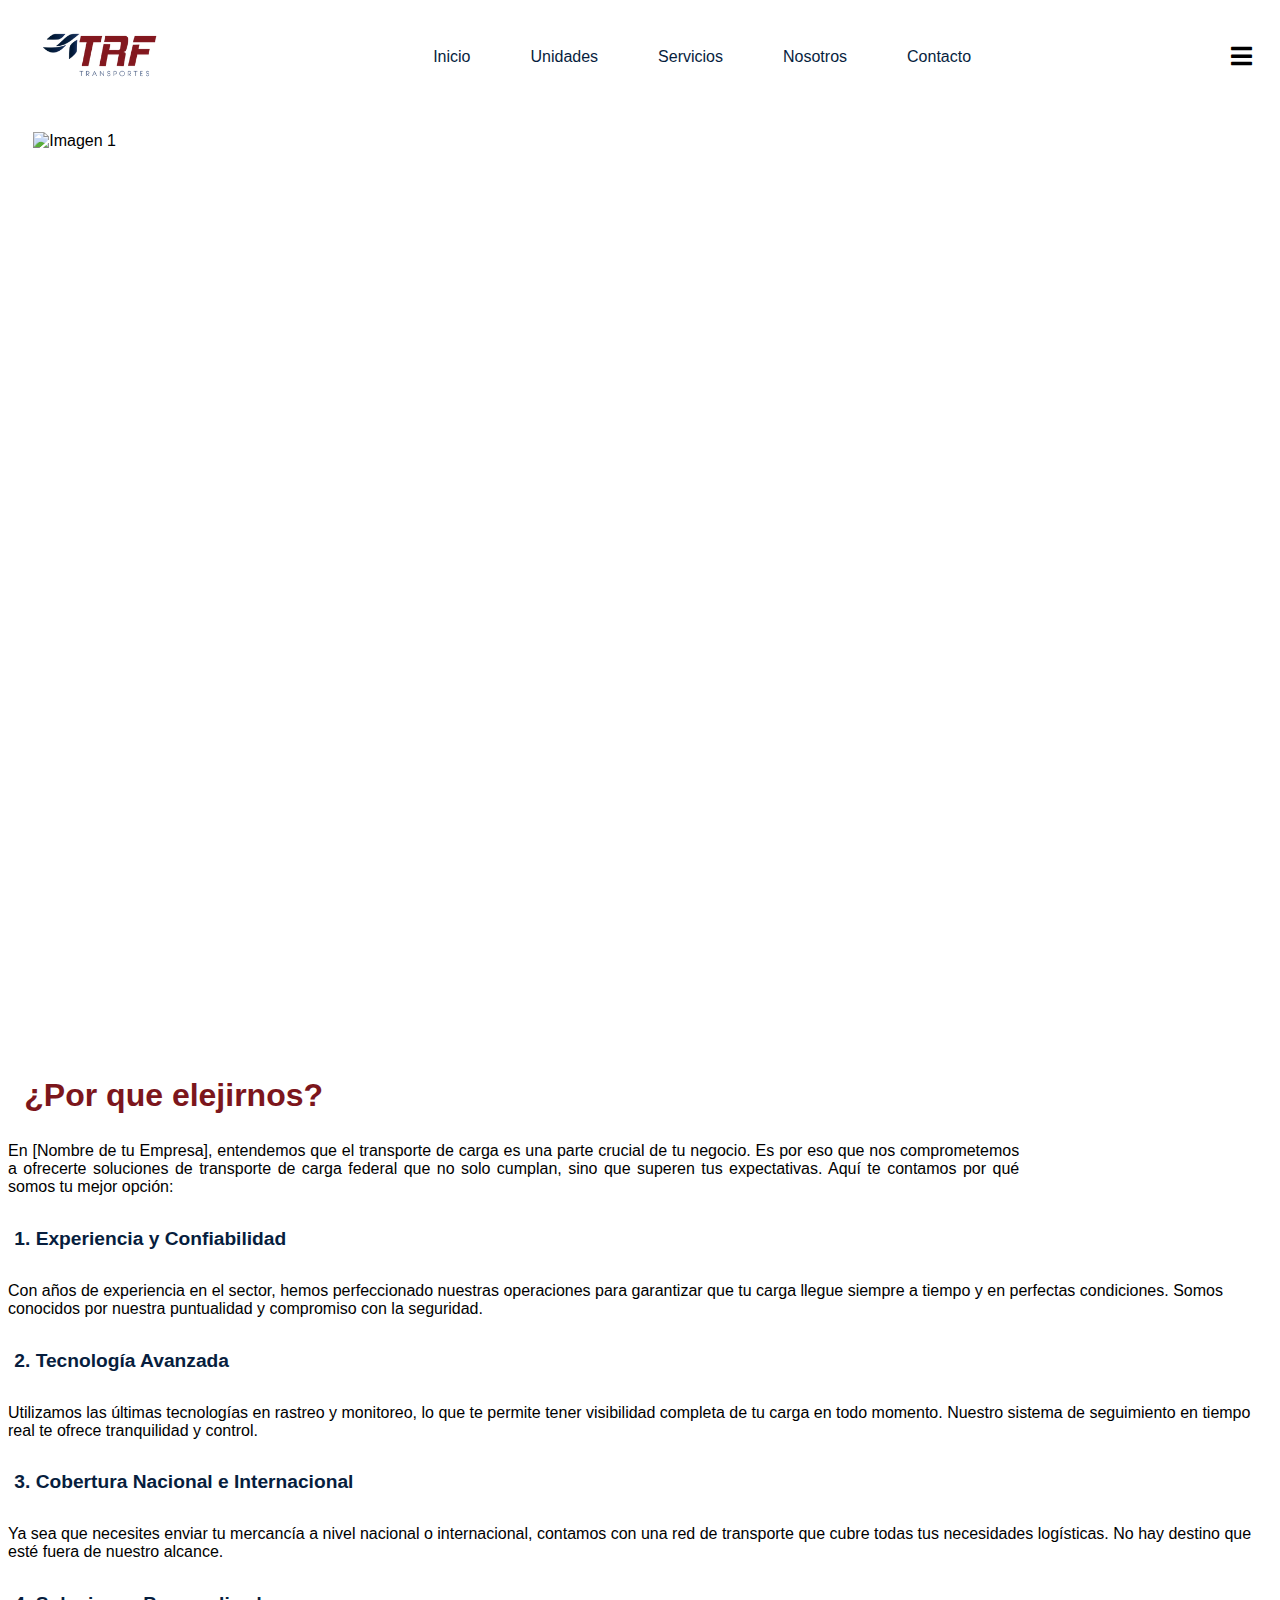
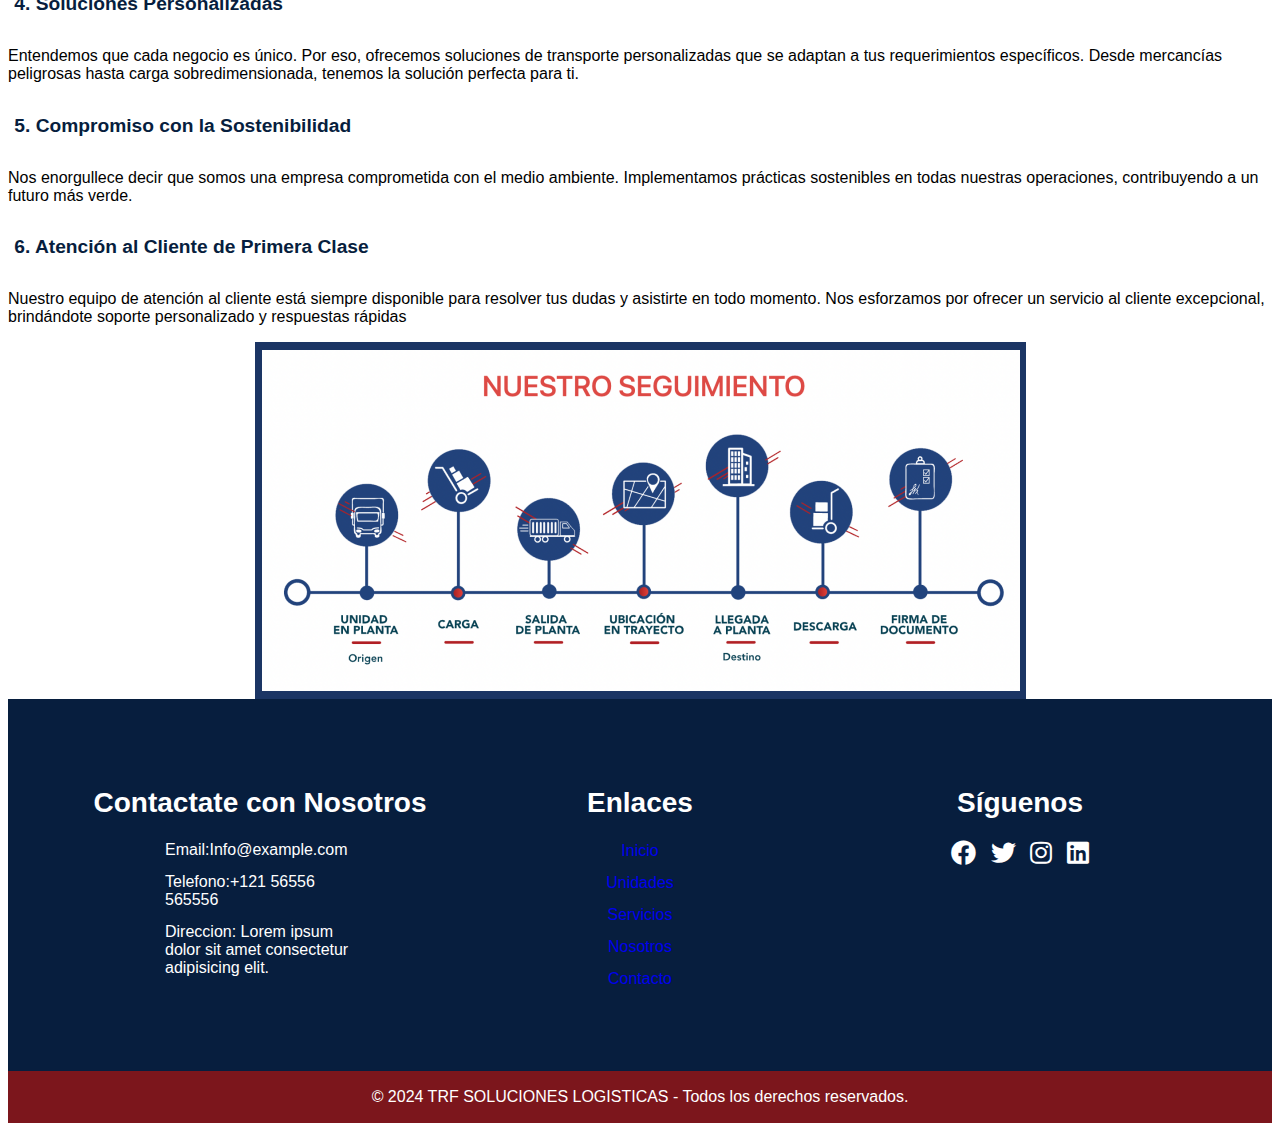
==== commit 8efb9255: "first commit" ====
--- a/index.html
+++ b/index.html
@@ -82,7 +82,7 @@
     </div>
 
     <div>
-        <img src="imagenes/seguimiento.png" alt="seguimiento">
+        <img src="imagenes/seguimiento.png" alt="seguimiento" class="seguimiento">
     </div>
 
     <footer>
--- a/estilos.css
+++ b/estilos.css
@@ -462,4 +462,11 @@
     font-size: 50px;
     text-align: center;
     margin-top: 18px;
-}+}
+
+.seguimiento {
+    max-width: 100%;
+    height: auto;
+    display: block;
+    margin: 0 auto;
+}
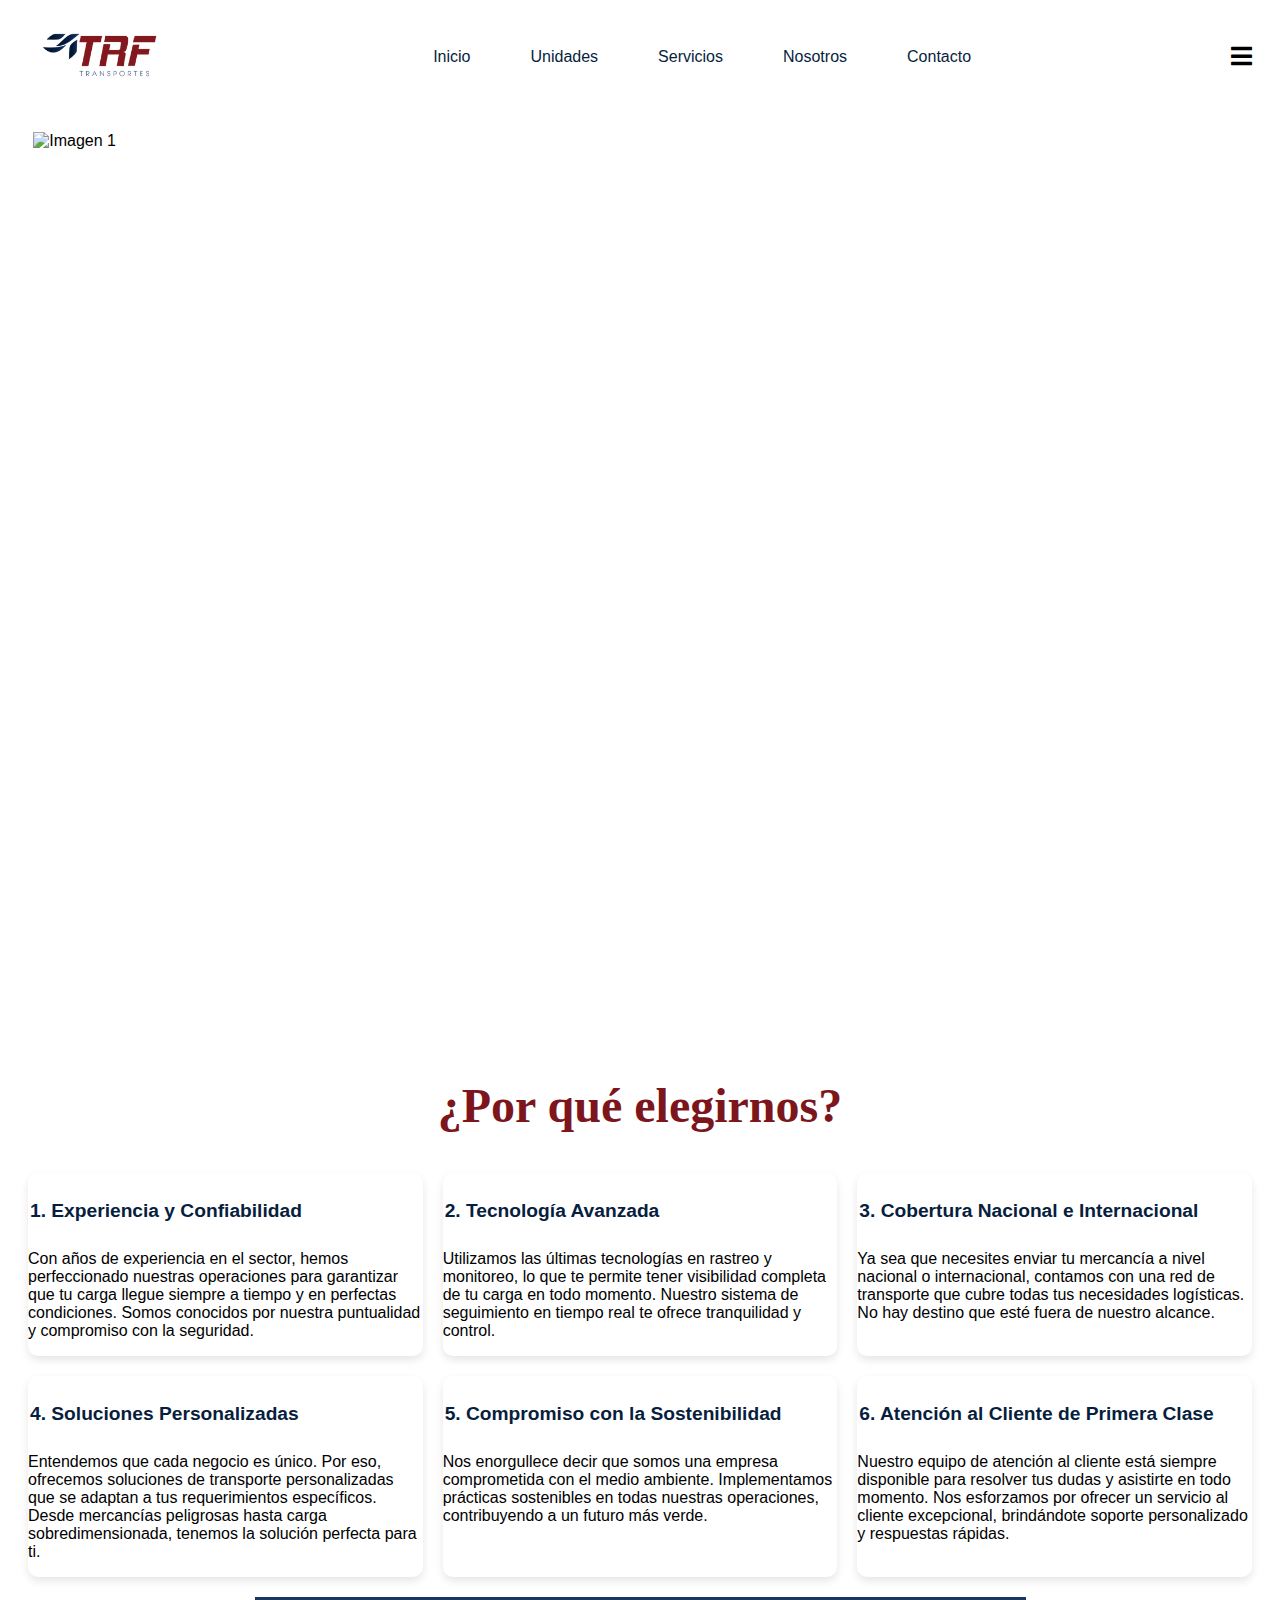
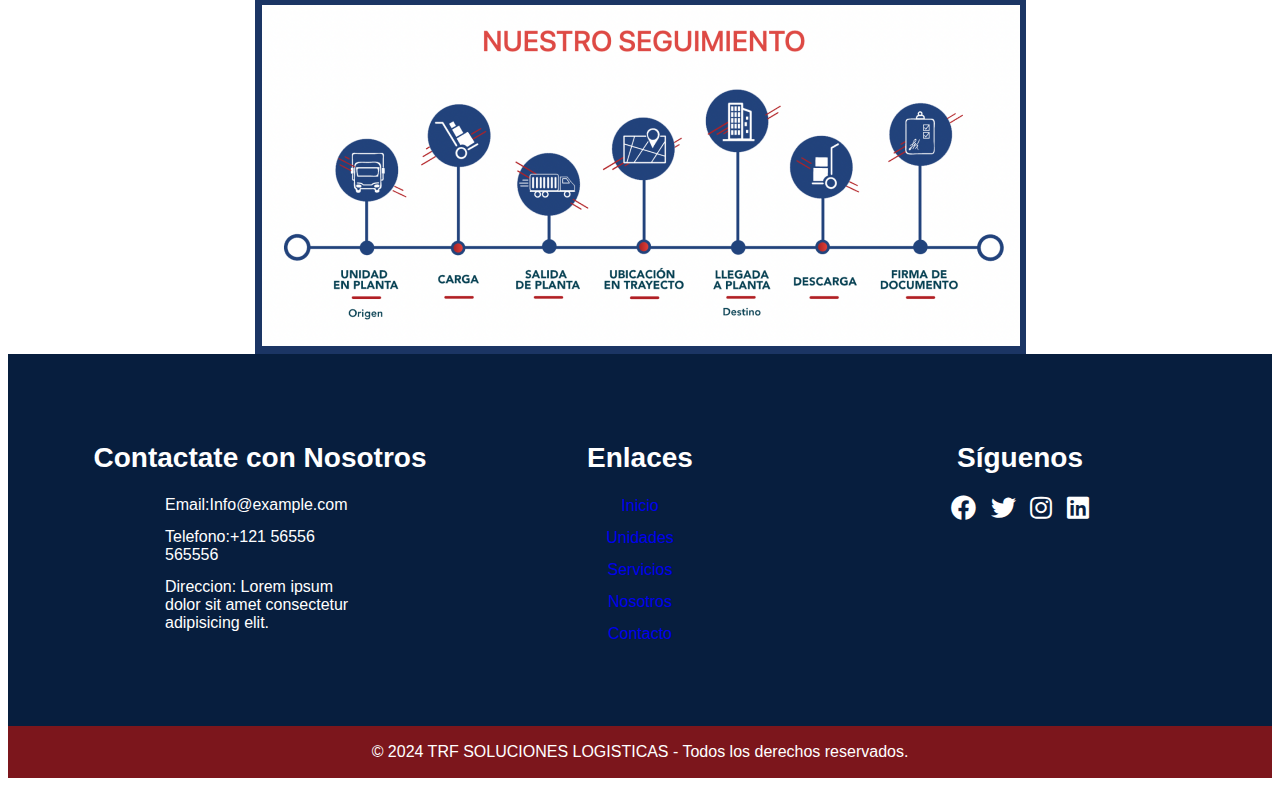
==== commit 0244535e: "first commit" ====
--- a/index.html
+++ b/index.html
@@ -6,12 +6,15 @@
     <title>TRF SOLUCIONES LOGISTICAS</title>
     <link rel="stylesheet" href="estilos.css">
     <link rel="stylesheet" href="https://cdnjs.cloudflare.com/ajax/libs/font-awesome/5.15.4/css/all.min.css">
+    <link rel="icon" href="imagenes/iconotrf.ico">
     <script src="script.js"></script>
 </head>
 <body>
     <header>
         <div class="logo">
-            <img src="imagenes/trf.logo.webp" alt="Logo">
+            
+                <img src="imagenes/trf.logo.webp" alt="Logo" >
+            
         </div>
         <nav>
             <a href="index.html">Inicio</a>
@@ -48,41 +51,36 @@
         <a class="carousel-control next" onclick="nextSlide()">&#10095;</a>
     </div>
 
-   
-    <div class="seguimiento" >
-        <h1 style="margin-left: 10px;"> ¿Por que elejirnos?</h1>
-        <p style="text-align: justify; width: 80%;">En [Nombre de tu Empresa], entendemos que el transporte de carga es una parte crucial de tu negocio. Es por eso que nos comprometemos a ofrecerte soluciones de transporte de carga federal que no solo cumplan, sino que superen tus expectativas. Aquí te contamos por qué somos tu mejor opción:
-
-            <p>
-                <h4>1. Experiencia y Confiabilidad</h4>
-            Con años de experiencia en el sector, hemos perfeccionado nuestras operaciones para garantizar que tu carga llegue siempre a tiempo y en perfectas condiciones. Somos conocidos por nuestra puntualidad y compromiso con la seguridad.
-            </p>
-                <h4>2. Tecnología Avanzada</h4>
-            Utilizamos las últimas tecnologías en rastreo y monitoreo, lo que te permite tener visibilidad completa de tu carga en todo momento. Nuestro sistema de seguimiento en tiempo real te ofrece tranquilidad y control.
-
-            <p> 
-                <h4>3. Cobertura Nacional e Internacional</h4>
-                Ya sea que necesites enviar tu mercancía a nivel nacional o internacional, contamos con una red de transporte que cubre todas tus necesidades logísticas. No hay destino que esté fuera de nuestro alcance.
-            </p>
-           
-            <p>
-                <h4>4. Soluciones Personalizadas</h4>
-            Entendemos que cada negocio es único. Por eso, ofrecemos soluciones de transporte personalizadas que se adaptan a tus requerimientos específicos. Desde mercancías peligrosas hasta carga sobredimensionada, tenemos la solución perfecta para ti.
-            
-            </p>
-
-            <p>
-                <h4>5. Compromiso con la Sostenibilidad</h4>
-                Nos enorgullece decir que somos una empresa comprometida con el medio ambiente. Implementamos prácticas sostenibles en todas nuestras operaciones, contribuyendo a un futuro más verde.
-            </p>
-            <p>
-                <h4>6. Atención al Cliente de Primera Clase</h4>
-                Nuestro equipo de atención al cliente está siempre disponible para resolver tus dudas y asistirte en todo momento. Nos esforzamos por ofrecer un servicio al cliente excepcional, brindándote soporte personalizado y respuestas rápidas</p>
-            </p>
+    <h1>¿Por qué elegirnos?</h1>
+    <div class="pqe">
+        <div class="pqeb">
+            <h4>1. Experiencia y Confiabilidad</h4>
+            <p>Con años de experiencia en el sector, hemos perfeccionado nuestras operaciones para garantizar que tu carga llegue siempre a tiempo y en perfectas condiciones. Somos conocidos por nuestra puntualidad y compromiso con la seguridad.</p>
+        </div>
+        <div class="pqeb">
+            <h4>2. Tecnología Avanzada</h4>
+            <p>Utilizamos las últimas tecnologías en rastreo y monitoreo, lo que te permite tener visibilidad completa de tu carga en todo momento. Nuestro sistema de seguimiento en tiempo real te ofrece tranquilidad y control.</p>
+        </div>
+        <div class="pqeb">
+            <h4>3. Cobertura Nacional e Internacional</h4>
+            <p>Ya sea que necesites enviar tu mercancía a nivel nacional o internacional, contamos con una red de transporte que cubre todas tus necesidades logísticas. No hay destino que esté fuera de nuestro alcance.</p>
+        </div>
+        <div class="pqeb">
+            <h4>4. Soluciones Personalizadas</h4>
+            <p>Entendemos que cada negocio es único. Por eso, ofrecemos soluciones de transporte personalizadas que se adaptan a tus requerimientos específicos. Desde mercancías peligrosas hasta carga sobredimensionada, tenemos la solución perfecta para ti.</p>
+        </div>
+        <div class="pqeb">
+            <h4>5. Compromiso con la Sostenibilidad</h4>
+            <p>Nos enorgullece decir que somos una empresa comprometida con el medio ambiente. Implementamos prácticas sostenibles en todas nuestras operaciones, contribuyendo a un futuro más verde.</p>
+        </div>
+        <div class="pqeb">
+            <h4>6. Atención al Cliente de Primera Clase</h4>
+            <p>Nuestro equipo de atención al cliente está siempre disponible para resolver tus dudas y asistirte en todo momento. Nos esforzamos por ofrecer un servicio al cliente excepcional, brindándote soporte personalizado y respuestas rápidas.</p>
+        </div>
     </div>
 
-    <div>
-        <img src="imagenes/seguimiento.png" alt="seguimiento" class="seguimiento">
+    <div class="image-container">
+        <img src="imagenes/seguimiento.png" alt="seguimientos" class="seguimientos">
     </div>
 
     <footer>
--- a/estilos.css
+++ b/estilos.css
@@ -82,10 +82,12 @@
     color: #071e3e;
 }
 
-h1{
-    font-size: 200%;
-    padding: 0.5%;
+h1 {
+    font-family: 'Lobster', fantasy;
+    font-size: 48px;
     color: #7c161c;
+    text-align: center;
+    margin-bottom: 20px;
 }
 
 .logo {
@@ -465,8 +467,49 @@
 }
 
 .seguimiento {
+    width: 100%;
     max-width: 100%;
-    height: auto;
-    display: block;
-    margin: 0 auto;
-}
+    text-align: center;
+}
+
+.logoindex{
+    color: unset;
+}
+
+.image-container {
+    display: flex;
+    justify-content: center;
+    align-items: center;
+    width: 100%; /* Asegura que el contenedor use todo el ancho disponible */
+}
+
+.seguimientos {
+    max-width: 100%; /* La imagen no será más ancha que su contenedor */
+    height: auto; /* Mantiene la proporción de la imagen */
+}
+/*--------------------------------*/
+
+.pqe {
+    display: grid;
+    grid-template-columns: repeat(3, 1fr);
+    gap: 20px;
+    padding: 20px;
+}
+.pqeb {
+    width: 100%; /* Asegura que las cajas ocupen el ancho completo de su columna */
+    margin-bottom: 0; /* Elimina el margen inferior ya que el gap lo manejará */
+    box-shadow: 0 4px 8px rgba(0, 0, 0, 0.1);
+    border-radius: 10px;
+    overflow: hidden;
+}
+
+@media (min-width: 768px) {
+    .grid {
+        grid-template-columns: repeat(2, 1fr);
+    }
+}
+@media (min-width: 1024px) {
+    .grid {
+        grid-template-columns: repeat(3, 1fr);
+    }
+}
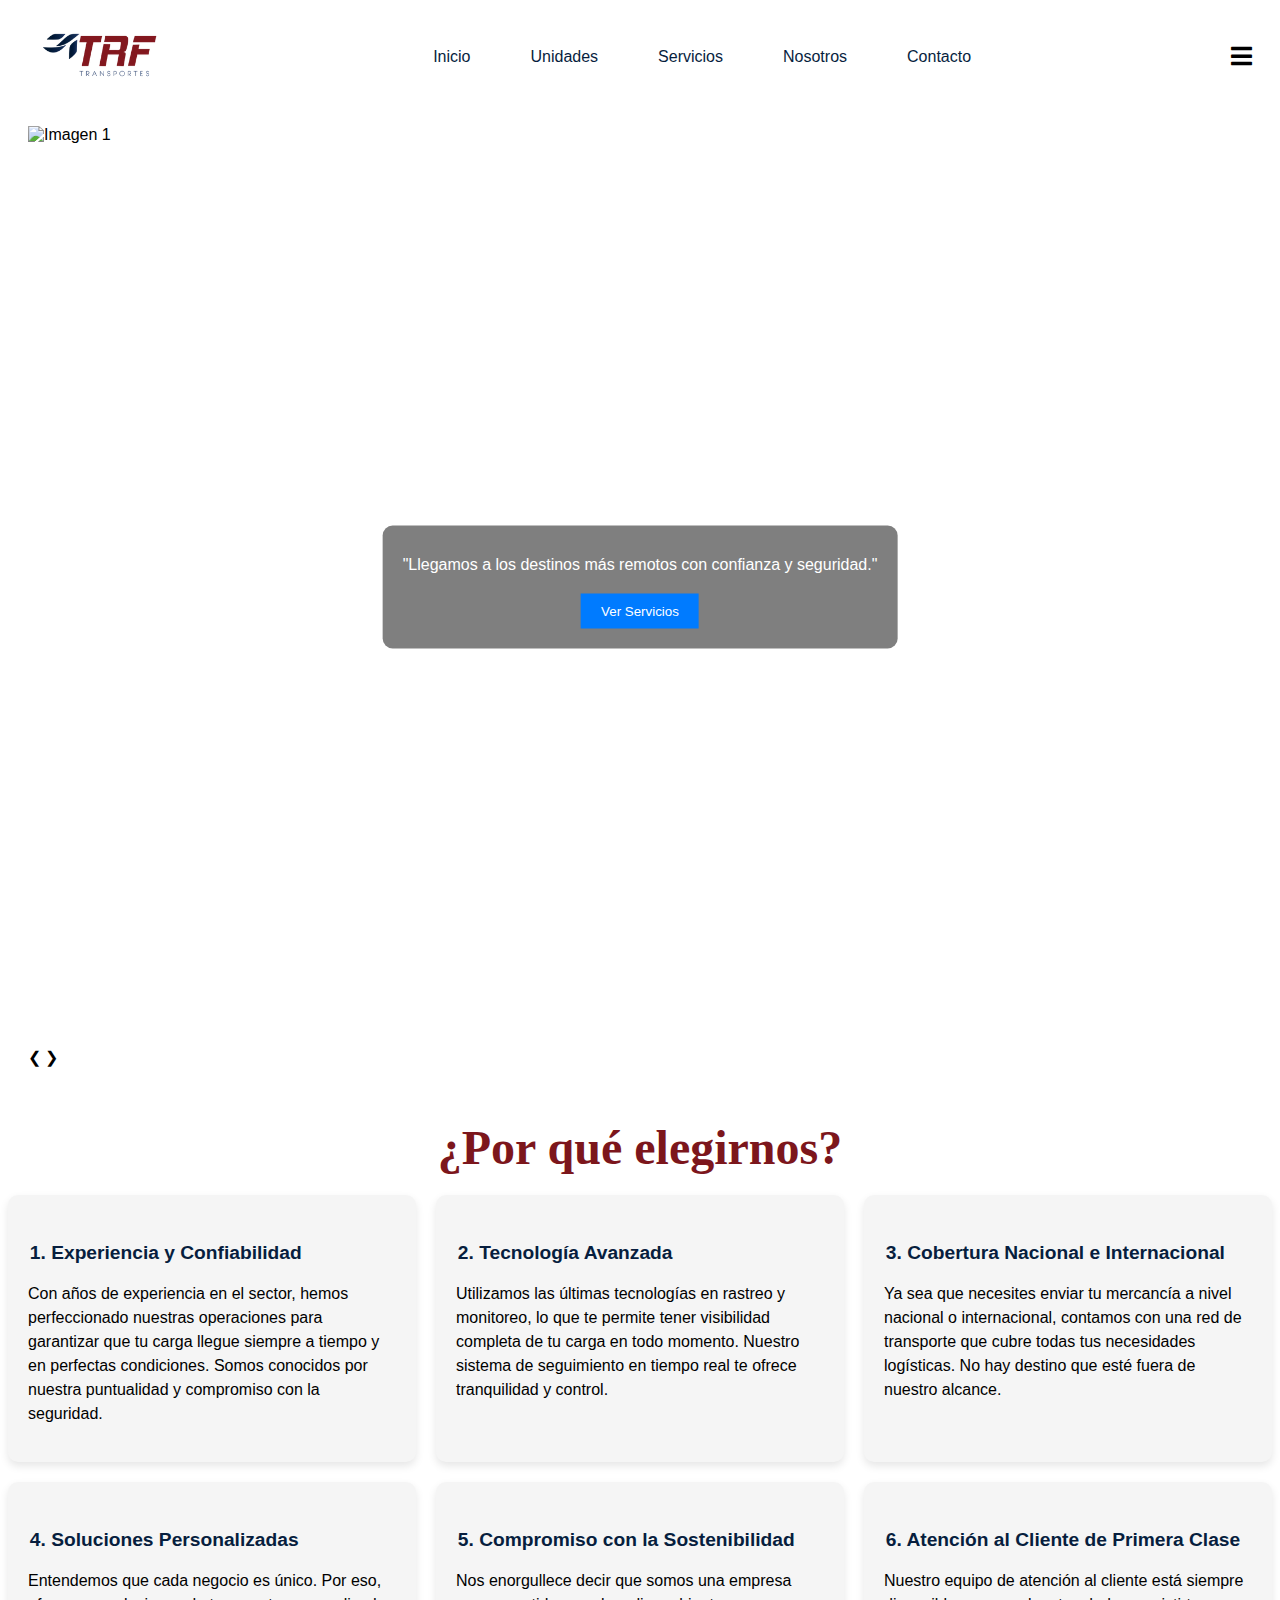
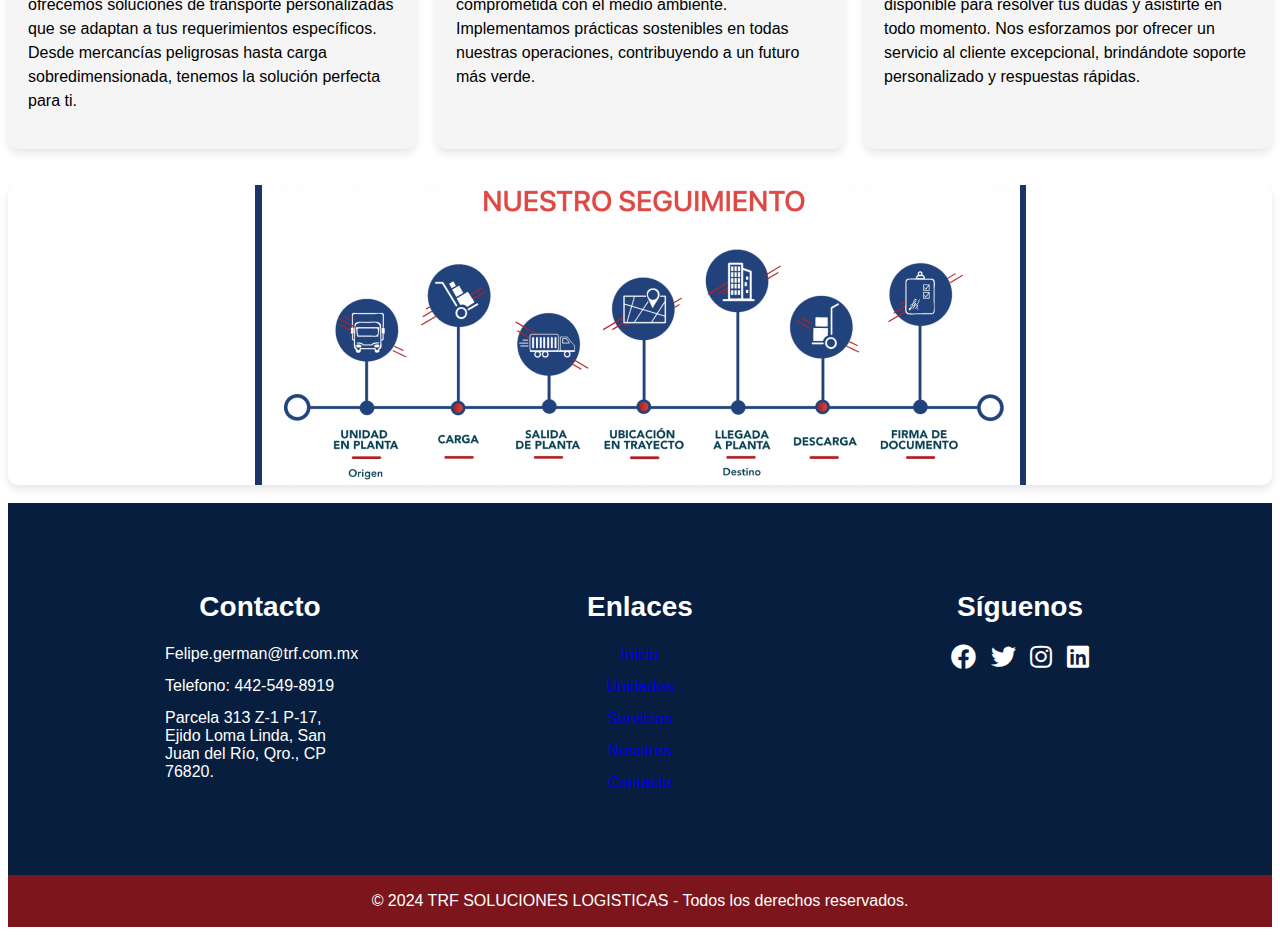
==== commit acfba09f: "first commit" ====
--- a/index.html
+++ b/index.html
@@ -35,21 +35,37 @@
         });
     </script>
 
+<div class="carousel-container">
     <div class="carousel">
         <div class="carousel-inner">
             <div class="carousel-item active">
                 <img src="imagenes/montana.jpg" alt="Imagen 1">
+                <div class="overlay-text">
+                    <p>"Llegamos a los destinos más remotos con confianza y seguridad."</p>
+                    <button onclick="window.location.href='servicios.html'">Ver Servicios</button>
+                </div>
             </div>
             <div class="carousel-item">
                 <img src="imagenes/carr1.jpg" alt="Imagen 2">
+                <div class="overlay-text">
+                    <p>"Comprometidos con la puntualidad y la excelencia en cada entrega."</p>
+                    <button onclick="window.location.href='servicios.html'">Ver Servicios</button>
+                </div>
             </div>
             <div class="carousel-item">
                 <img src="imagenes/tractoejemplo.JPG" alt="Imagen 3">
+                <div class="overlay-text">
+                    <p>"Tu carga, nuestra prioridad."</p>
+                    <button onclick="window.location.href='servicios.html'">Ver Servicios</button>
+                </div>
             </div>
         </div>
         <a class="carousel-control prev" onclick="prevSlide()">&#10094;</a>
         <a class="carousel-control next" onclick="nextSlide()">&#10095;</a>
     </div>
+</div>
+
+
 
     <h1>¿Por qué elegirnos?</h1>
     <div class="pqe">
@@ -78,18 +94,19 @@
             <p>Nuestro equipo de atención al cliente está siempre disponible para resolver tus dudas y asistirte en todo momento. Nos esforzamos por ofrecer un servicio al cliente excepcional, brindándote soporte personalizado y respuestas rápidas.</p>
         </div>
     </div>
-
+<br>
+<br>
     <div class="image-container">
         <img src="imagenes/seguimiento.png" alt="seguimientos" class="seguimientos">
     </div>
-
+<br>
     <footer>
         <div class="container">
             <div class="footer-content">
-                <h3>Contactate con Nosotros</h3>
-                <p>Email:Info@example.com</p>
-                <p>Telefono:+121 56556 565556</p>
-                <p>Direccion: Lorem ipsum dolor sit amet consectetur adipisicing elit.</p>
+                <h3>Contacto</h3>
+                <p>Felipe.german@trf.com.mx </p>
+                <p>Telefono: 442-549-8919</p>
+                <p> Parcela 313 Z-1 P-17, Ejido Loma Linda, San Juan del Río, Qro., CP 76820.</p>
             </div>
             <div class="footer-content">
                 <h3>Enlaces</h3>
@@ -112,7 +129,7 @@
             </div>
         </div>
         <div class="bottom-bar">
-            <p>&copy;  2024 TRF SOLUCIONES LOGISTICAS - Todos los derechos reservados.</p>
+            <p>&copy; 2024 TRF SOLUCIONES LOGISTICAS - Todos los derechos reservados.</p>
         </div>
     </footer>
 
--- a/estilos.css
+++ b/estilos.css
@@ -113,21 +113,14 @@
 
 .unidad img {
     width: 100%;
-    height: auto;
+    height: 400px; /* Altura fija para todas las imágenes */
+    object-fit: cover; /* Ajusta la imagen para llenar el espacio */
     border-radius: 10px 10px 0 0; /* Redondea solo la esquina superior */
 }
 
 .descripcion {
     padding: 15px;
     background-color: #f8f9fa;
-}
-
-.descripcion h3 {
-    margin-top: 0;
-}
-
-.descripcion p {
-    margin-bottom: 0;
 }
 
 
@@ -312,9 +305,11 @@
 /* Estilos para la sección de contacto */
 .container-contacto {
     display: flex;
+    background-position: left center; /* Posiciona la imagen de fondo a la izquierda y la centra verticalmente */
+    background-repeat: no-repeat; /* Evita que la imagen se repita */
     justify-content: space-between; /* Distribuye los elementos en el contenedor */
     align-items: flex-start; /* Alinea los elementos en la parte superior */
-    padding: 50px 0;
+    padding: 50px 0; /* Ajusta el padding superior e inferior */
 }
 
 .contacto-info {
@@ -420,11 +415,16 @@
 
 /*carrucel */
 
+.carousel-container {
+    position: relative;
+    max-width: 100%;
+    padding: 20px;
+    box-sizing: border-box;
+}
+
 .carousel {
     position: relative;
     max-width: 100%;
-    /*height: 30%;*/
-    margin: 2%;
     overflow: hidden;
 }
 
@@ -434,32 +434,52 @@
 }
 
 .carousel-item {
+    position: relative;
     min-width: 100%;
     box-sizing: border-box;
 }
 
 .carousel-item img {
     width: 100%;
-}
-
-.carousel-control {
+    height: auto;
+}
+
+.overlay-text {
     position: absolute;
     top: 50%;
-    transform: translateY(-50%);
+    left: 50%;
+    transform: translate(-50%, -50%);
+    color: white;
+    text-align: center;
+    background-color: rgba(0, 0, 0, 0.5); /* Fondo semi-transparente */
+    padding: 20px;
+    border-radius: 10px;
+}
+
+.overlay-text h2 {
+    margin: 0;
     font-size: 2em;
+}
+
+.overlay-text p {
+    margin: 10px 0;
+}
+
+button {
+    margin-top: 10px;
+    padding: 10px 20px;
+    background-color: #007bff;
     color: white;
+    border: none;
     cursor: pointer;
-    user-select: none;
-}
-
-.carousel-control.prev {
-    left: 10px;
-}
-
-.carousel-control.next {
-    right: 10px;
-}
-
+}
+
+button:hover {
+    background-color: #0056b3;
+}
+
+
+/********************************/
 .counter {
     font-size: 50px;
     text-align: center;
@@ -475,41 +495,71 @@
 .logoindex{
     color: unset;
 }
+/**********************************/
 
 .image-container {
     display: flex;
-    justify-content: center;
-    align-items: center;
-    width: 100%; /* Asegura que el contenedor use todo el ancho disponible */
+    justify-content: center; /* Centra horizontalmente */
+    align-items: center; /* Centra verticalmente */
+    overflow: hidden;
+    border-radius: 10px; /* Opcional: Agrega bordes redondeados */
+    box-shadow: 0 4px 8px rgba(0, 0, 0, 0.1); /* Opcional: Agrega una sombra sutil */
+    transition: transform 0.3s ease, box-shadow 0.3s ease; /* Transiciones suaves */
+    height: 300px; /* Ajusta la altura según tus necesidades */
+}
+
+.image-container:hover {
+    transform: scale(1.05); /* Agranda ligeramente el contenedor */
+    box-shadow: 0 6px 12px rgba(0, 0, 0, 0.2); /* Aumenta la sombra en hover */
 }
 
 .seguimientos {
-    max-width: 100%; /* La imagen no será más ancha que su contenedor */
+    max-width: 100%; /* Asegura que la imagen no exceda el ancho del contenedor */
     height: auto; /* Mantiene la proporción de la imagen */
 }
+
 /*--------------------------------*/
 
 .pqe {
-    display: grid;
-    grid-template-columns: repeat(3, 1fr);
+    display: flex;
+    flex-wrap: wrap;
     gap: 20px;
-    padding: 20px;
-}
+    justify-content: space-between;
+}
+
 .pqeb {
-    width: 100%; /* Asegura que las cajas ocupen el ancho completo de su columna */
-    margin-bottom: 0; /* Elimina el margen inferior ya que el gap lo manejará */
+    background-color: #f5f5f5;
+    padding: 20px;
+    border-radius: 10px;
     box-shadow: 0 4px 8px rgba(0, 0, 0, 0.1);
-    border-radius: 10px;
-    overflow: hidden;
-}
-
-@media (min-width: 768px) {
-    .grid {
-        grid-template-columns: repeat(2, 1fr);
-    }
-}
-@media (min-width: 1024px) {
-    .grid {
-        grid-template-columns: repeat(3, 1fr);
-    }
-}
+    transition: transform 0.3s ease, box-shadow 0.3s ease;
+    flex: 1 1 calc(33.333% - 40px); /* Tres columnas en pantallas más grandes */
+    box-sizing: border-box;
+}
+
+.pqeb:hover {
+    transform: scale(1.05); /* Agranda ligeramente el elemento al pasar el mouse */
+    box-shadow: 0 6px 12px rgba(0, 0, 0, 0.2);
+}
+
+.pqeb h4 {
+    margin-bottom: 10px;
+    font-size: 1.2em;
+}
+
+.pqeb p {
+    font-size: 1em;
+    line-height: 1.5;
+}
+
+@media (max-width: 768px) {
+    .pqeb {
+        flex: 1 1 calc(50% - 40px); /* Dos columnas en pantallas medianas */
+    }
+}
+
+@media (max-width: 480px) {
+    .pqeb {
+        flex: 1 1 100%; /* Una columna en pantallas pequeñas */
+    }
+}